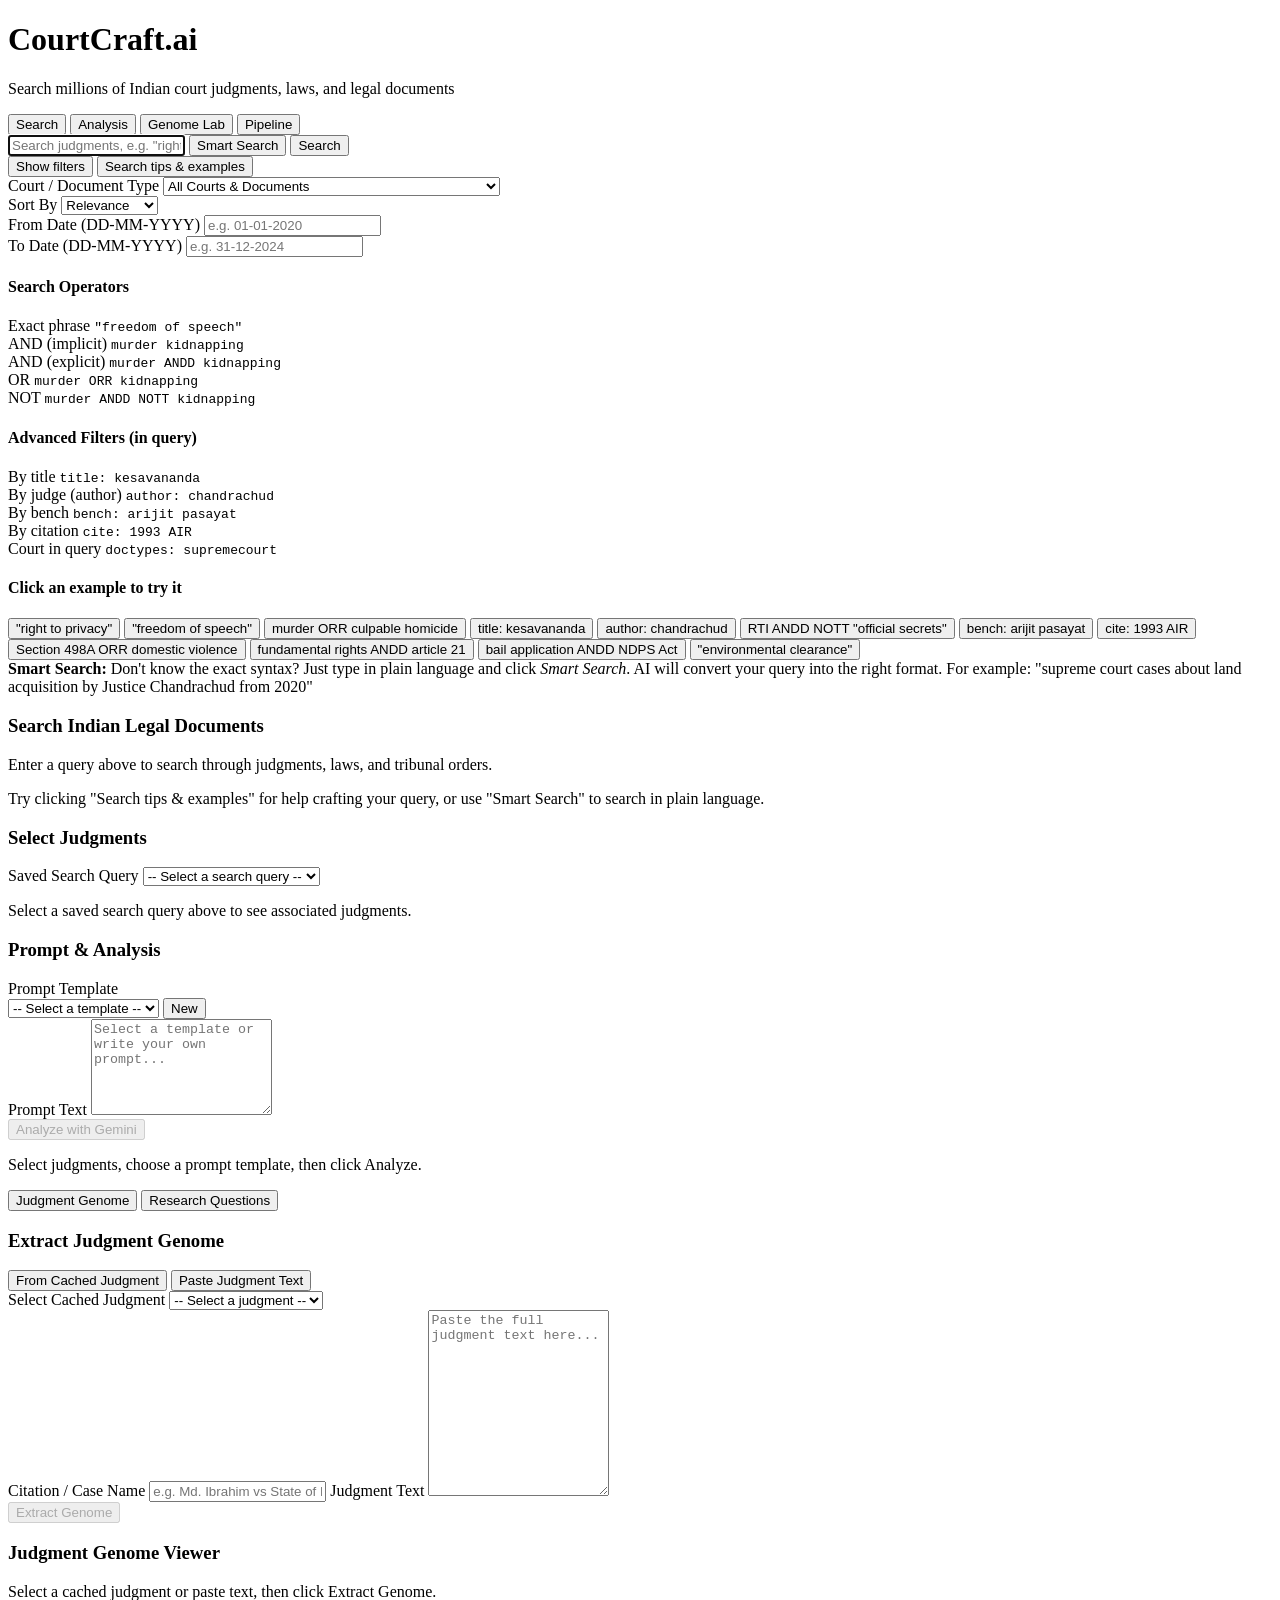
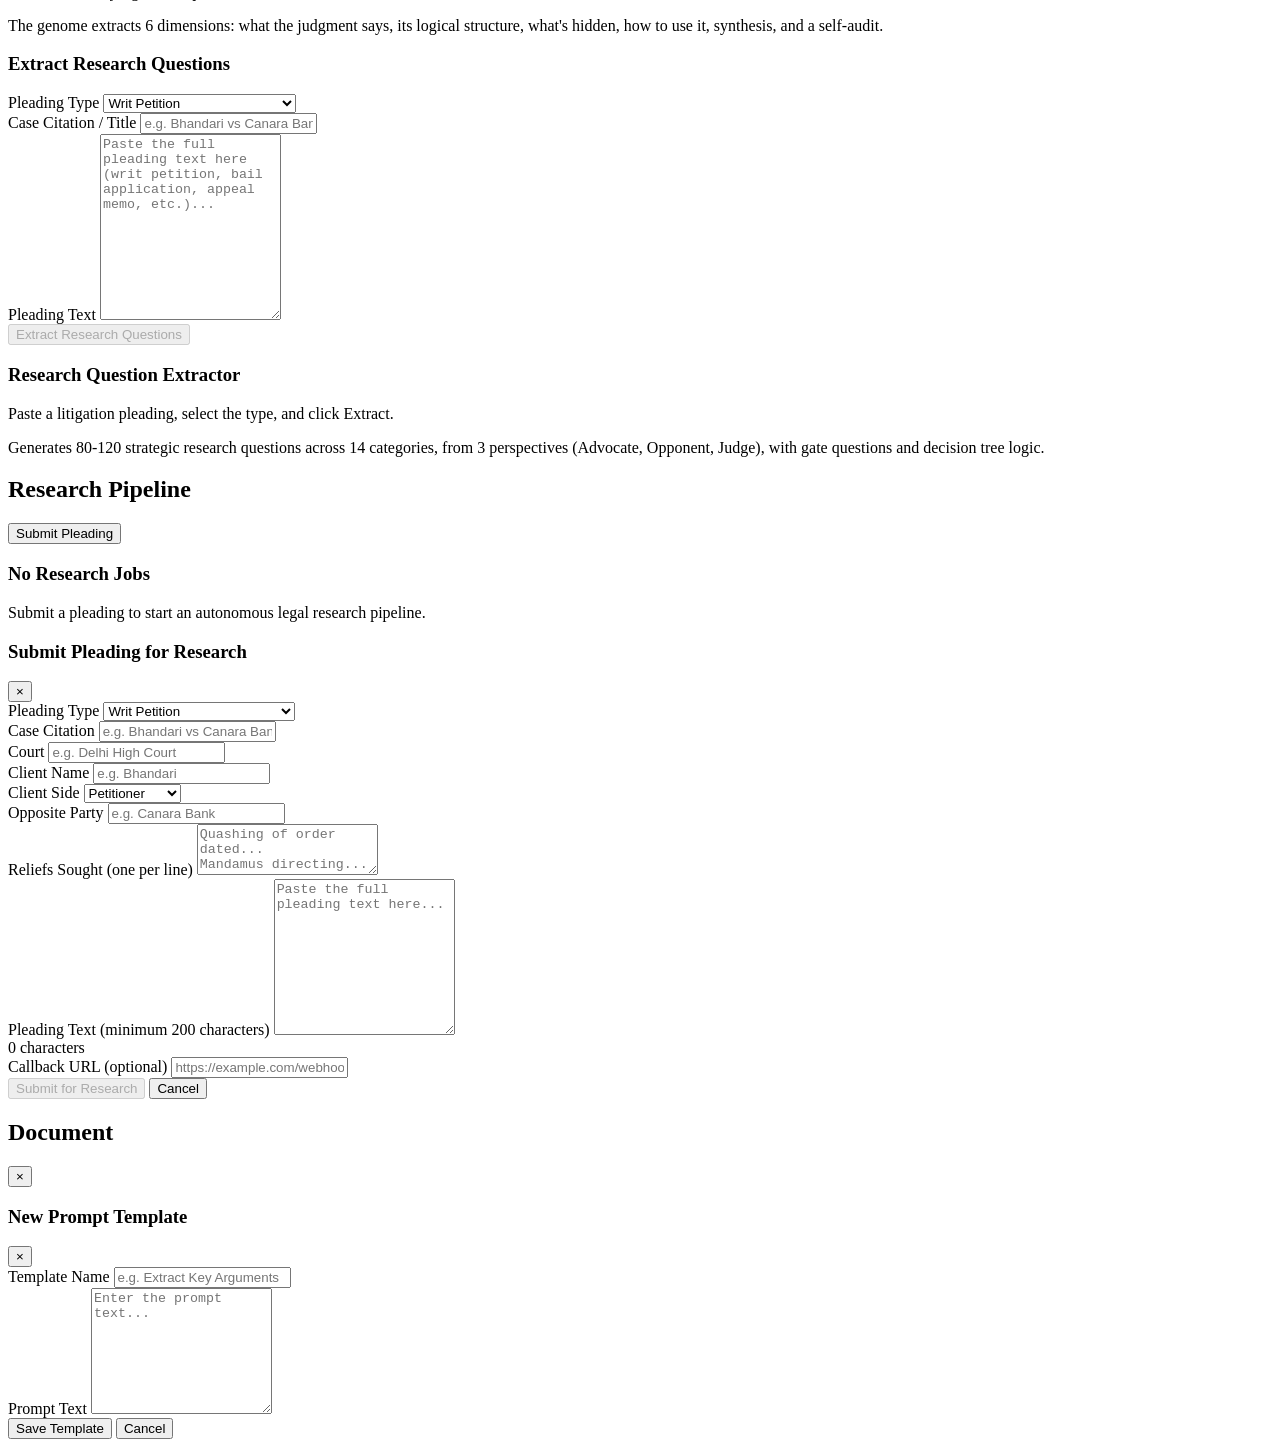
==== web/templates/index.html @ 20e9d221 "Add autonomous legal research pipeline with job tracking and memo generation Implement a comprehensi" ====
<!DOCTYPE html>
<html lang="en">
<head>
    <meta charset="UTF-8">
    <meta name="viewport" content="width=device-width, initial-scale=1.0">
    <title>CourtCraft.ai - Indian Legal Search</title>
    <link rel="stylesheet" href="/static/style.css">
</head>
<body>
    <div class="header">
        <div class="header-inner">
            <h1>CourtCraft.ai</h1>
            <p>Search millions of Indian court judgments, laws, and legal documents</p>
            <div class="nav-tabs">
                <button class="nav-tab active" data-view="search">Search</button>
                <button class="nav-tab" data-view="analysis">Analysis</button>
                <button class="nav-tab" data-view="genomeLab">Genome Lab</button>
                <button class="nav-tab" data-view="pipeline">Pipeline</button>
            </div>
        </div>
    </div>

    <div id="searchView" class="view-panel active">
        <div class="container">
            <div class="search-box">
                <div class="search-row">
                    <input type="text" id="searchInput" class="search-input"
                           placeholder="Search judgments, e.g. &quot;right to privacy&quot;, &quot;freedom of speech&quot;..."
                           autofocus>
                    <button id="smartSearchBtn" class="smart-btn" title="AI Smart Search: converts your natural language into precise legal search">Smart Search</button>
                    <button id="searchBtn" class="search-btn">Search</button>
                </div>
                <div id="smartStatus" class="smart-status"></div>
                <div class="toolbar-row">
                    <button id="filtersToggle" class="filters-toggle">Show filters</button>
                    <button id="tipsToggle" class="filters-toggle">Search tips &amp; examples</button>
                </div>

                <div id="filtersPanel" class="filters">
                    <div class="filter-group">
                        <label for="filterDoctype">Court / Document Type</label>
                        <select id="filterDoctype">
                            <option value="">All Courts &amp; Documents</option>
                            <optgroup label="Aggregators">
                                <option value="judgments">All Courts (SC, HC, District)</option>
                                <option value="highcourts">All High Courts</option>
                                <option value="tribunals">All Tribunals</option>
                                <option value="laws">Central Acts and Rules</option>
                            </optgroup>
                            <optgroup label="Supreme Court">
                                <option value="supremecourt">Supreme Court of India</option>
                            </optgroup>
                            <optgroup label="High Courts">
                                <option value="allahabad">Allahabad High Court</option>
                                <option value="andhra">Andhra Pradesh High Court</option>
                                <option value="bombay">Bombay High Court</option>
                                <option value="chattisgarh">Chhattisgarh High Court</option>
                                <option value="chennai">Madras High Court (Chennai)</option>
                                <option value="delhi">Delhi High Court</option>
                                <option value="gauhati">Gauhati High Court</option>
                                <option value="gujarat">Gujarat High Court</option>
                                <option value="himachal_pradesh">Himachal Pradesh High Court</option>
                                <option value="jammu">Jammu High Court</option>
                                <option value="jharkhand">Jharkhand High Court</option>
                                <option value="jodhpur">Rajasthan High Court (Jodhpur)</option>
                                <option value="karnataka">Karnataka High Court</option>
                                <option value="kerala">Kerala High Court</option>
                                <option value="kolkata">Calcutta High Court (Kolkata)</option>
                                <option value="kolkata_app">Calcutta High Court - Appellate Side</option>
                                <option value="lucknow">Allahabad High Court (Lucknow Bench)</option>
                                <option value="madhyapradesh">Madhya Pradesh High Court</option>
                                <option value="meghalaya">Meghalaya High Court</option>
                                <option value="orissa">Orissa High Court</option>
                                <option value="patna">Patna High Court</option>
                                <option value="patna_orders">Patna High Court - Orders</option>
                                <option value="punjab">Punjab &amp; Haryana High Court</option>
                                <option value="rajasthan">Rajasthan High Court</option>
                                <option value="sikkim">Sikkim High Court</option>
                                <option value="srinagar">J&amp;K High Court (Srinagar)</option>
                                <option value="uttaranchal">Uttarakhand High Court</option>
                            </optgroup>
                            <optgroup label="District Courts">
                                <option value="delhidc">Delhi District Courts</option>
                            </optgroup>
                            <optgroup label="Tribunals">
                                <option value="aptel">APTEL (Appellate Tribunal for Electricity)</option>
                                <option value="cat">CAT (Central Administrative Tribunal)</option>
                                <option value="cci">CCI (Competition Commission of India)</option>
                                <option value="cegat">CESTAT (Customs, Excise &amp; Service Tax)</option>
                                <option value="cerc">CERC (Central Electricity Regulatory Commission)</option>
                                <option value="cic">CIC (Central Information Commission)</option>
                                <option value="clb">CLB (Company Law Board)</option>
                                <option value="consumer">Consumer Courts (NCDRC)</option>
                                <option value="copyrightboard">Copyright Board</option>
                                <option value="drat">DRAT (Debts Recovery Appellate Tribunal)</option>
                                <option value="greentribunal">NGT (National Green Tribunal)</option>
                                <option value="ipab">IPAB (Intellectual Property Appellate Board)</option>
                                <option value="itat">ITAT (Income Tax Appellate Tribunal)</option>
                                <option value="mrtp">MRTP Commission</option>
                                <option value="sebisat">SAT (Securities Appellate Tribunal)</option>
                                <option value="stt">Settlement Commission (Tax)</option>
                                <option value="tdsat">TDSAT (Telecom Disputes Settlement)</option>
                                <option value="trademark">Trademark Registry</option>
                            </optgroup>
                        </select>
                    </div>
                    <div class="filter-group">
                        <label for="filterSort">Sort By</label>
                        <select id="filterSort">
                            <option value="">Relevance</option>
                            <option value="mostrecent">Most Recent</option>
                            <option value="leastrecent">Oldest First</option>
                            <option value="mostcited">Most Cited</option>
                        </select>
                    </div>
                    <div class="filter-group">
                        <label for="filterFrom">From Date (DD-MM-YYYY)</label>
                        <input type="text" id="filterFrom" placeholder="e.g. 01-01-2020">
                    </div>
                    <div class="filter-group">
                        <label for="filterTo">To Date (DD-MM-YYYY)</label>
                        <input type="text" id="filterTo" placeholder="e.g. 31-12-2024">
                    </div>
                </div>

                <div id="tipsPanel" class="tips-panel">
                    <div class="tips-grid">
                        <div class="tip-section">
                            <h4>Search Operators</h4>
                            <div class="tip-item">
                                <span class="tip-label">Exact phrase</span>
                                <code>"freedom of speech"</code>
                            </div>
                            <div class="tip-item">
                                <span class="tip-label">AND (implicit)</span>
                                <code>murder kidnapping</code>
                            </div>
                            <div class="tip-item">
                                <span class="tip-label">AND (explicit)</span>
                                <code>murder ANDD kidnapping</code>
                            </div>
                            <div class="tip-item">
                                <span class="tip-label">OR</span>
                                <code>murder ORR kidnapping</code>
                            </div>
                            <div class="tip-item">
                                <span class="tip-label">NOT</span>
                                <code>murder ANDD NOTT kidnapping</code>
                            </div>
                        </div>
                        <div class="tip-section">
                            <h4>Advanced Filters (in query)</h4>
                            <div class="tip-item">
                                <span class="tip-label">By title</span>
                                <code>title: kesavananda</code>
                            </div>
                            <div class="tip-item">
                                <span class="tip-label">By judge (author)</span>
                                <code>author: chandrachud</code>
                            </div>
                            <div class="tip-item">
                                <span class="tip-label">By bench</span>
                                <code>bench: arijit pasayat</code>
                            </div>
                            <div class="tip-item">
                                <span class="tip-label">By citation</span>
                                <code>cite: 1993 AIR</code>
                            </div>
                            <div class="tip-item">
                                <span class="tip-label">Court in query</span>
                                <code>doctypes: supremecourt</code>
                            </div>
                        </div>
                    </div>

                    <h4 class="examples-heading">Click an example to try it</h4>
                    <div class="examples-grid">
                        <button class="example-btn" data-query="&quot;right to privacy&quot;">"right to privacy"</button>
                        <button class="example-btn" data-query="&quot;freedom of speech&quot;">"freedom of speech"</button>
                        <button class="example-btn" data-query="murder ORR culpable homicide">murder ORR culpable homicide</button>
                        <button class="example-btn" data-query="title: kesavananda">title: kesavananda</button>
                        <button class="example-btn" data-query="author: chandrachud">author: chandrachud</button>
                        <button class="example-btn" data-query="&quot;right to information&quot; ANDD NOTT &quot;official secrets&quot;">RTI ANDD NOTT "official secrets"</button>
                        <button class="example-btn" data-query="bench: arijit pasayat">bench: arijit pasayat</button>
                        <button class="example-btn" data-query="cite: 1993 AIR">cite: 1993 AIR</button>
                        <button class="example-btn" data-query="&quot;section 498a&quot; ORR &quot;domestic violence&quot;">Section 498A ORR domestic violence</button>
                        <button class="example-btn" data-query="&quot;fundamental rights&quot; ANDD &quot;article 21&quot;">fundamental rights ANDD article 21</button>
                        <button class="example-btn" data-query="&quot;bail application&quot; ANDD &quot;NDPS Act&quot;">bail application ANDD NDPS Act</button>
                        <button class="example-btn" data-query="&quot;environmental clearance&quot;">"environmental clearance"</button>
                    </div>

                    <div class="smart-tip">
                        <strong>Smart Search:</strong> Don't know the exact syntax? Just type in plain language and click <em>Smart Search</em>. AI will convert your query into the right format. For example: "supreme court cases about land acquisition by Justice Chandrachud from 2020"
                    </div>
                </div>
            </div>

            <div id="resultsArea">
                <div class="empty-state">
                    <h3>Search Indian Legal Documents</h3>
                    <p>Enter a query above to search through judgments, laws, and tribunal orders.</p>
                    <p class="empty-hint">Try clicking "Search tips &amp; examples" for help crafting your query, or use "Smart Search" to search in plain language.</p>
                </div>
            </div>
        </div>
    </div>

    <div id="analysisView" class="view-panel">
        <div class="container">
            <div class="analysis-layout">
                <div class="analysis-left">
                    <h3>Select Judgments</h3>
                    <div class="analysis-section">
                        <label for="querySelect">Saved Search Query</label>
                        <select id="querySelect">
                            <option value="">-- Select a search query --</option>
                        </select>
                    </div>
                    <div id="judgmentsList" class="judgments-list">
                        <div class="empty-state small">
                            <p>Select a saved search query above to see associated judgments.</p>
                        </div>
                    </div>
                    <div id="judgmentsActions" class="judgments-actions" style="display:none;">
                        <button id="selectAllBtn" class="btn-sm">Select All</button>
                        <button id="deselectAllBtn" class="btn-sm">Deselect All</button>
                        <span id="selectedCount" class="selected-count">0 selected</span>
                    </div>
                </div>
                <div class="analysis-right">
                    <h3>Prompt &amp; Analysis</h3>
                    <div class="analysis-section">
                        <label for="templateSelect">Prompt Template</label>
                        <div class="template-row">
                            <select id="templateSelect">
                                <option value="">-- Select a template --</option>
                            </select>
                            <button id="newTemplateBtn" class="btn-sm">New</button>
                            <button id="editTemplateBtn" class="btn-sm" style="display:none;">Edit</button>
                            <button id="deleteTemplateBtn" class="btn-sm btn-danger" style="display:none;">Delete</button>
                        </div>
                    </div>
                    <div class="analysis-section">
                        <label for="promptEditor">Prompt Text</label>
                        <textarea id="promptEditor" class="prompt-editor" rows="6" placeholder="Select a template or write your own prompt..."></textarea>
                    </div>
                    <div class="analysis-section">
                        <button id="analyzeBtn" class="analyze-btn" disabled>Analyze with Gemini</button>
                        <span id="tokenEstimate" class="token-estimate"></span>
                    </div>
                    <div id="analysisResult" class="analysis-result">
                        <div class="empty-state small">
                            <p>Select judgments, choose a prompt template, then click Analyze.</p>
                        </div>
                    </div>
                </div>
            </div>
        </div>
    </div>

    <div id="genomeLabView" class="view-panel">
        <div class="container genome-container">
            <div class="genome-sub-tabs">
                <button class="genome-sub-tab active" data-subtab="genomeExtract">Judgment Genome</button>
                <button class="genome-sub-tab" data-subtab="questionExtract">Research Questions</button>
            </div>

            <div id="genomeExtractPanel" class="genome-panel active">
                <div class="genome-layout">
                    <div class="genome-input-panel">
                        <h3>Extract Judgment Genome</h3>
                        <div class="genome-source-toggle">
                            <button class="source-btn active" data-source="cached">From Cached Judgment</button>
                            <button class="source-btn" data-source="paste">Paste Judgment Text</button>
                        </div>
                        <div id="genomeCachedSource" class="genome-source active">
                            <label for="genomeCachedSelect">Select Cached Judgment</label>
                            <select id="genomeCachedSelect">
                                <option value="">-- Select a judgment --</option>
                            </select>
                        </div>
                        <div id="genomePasteSource" class="genome-source">
                            <label for="genomeCitationInput">Citation / Case Name</label>
                            <input type="text" id="genomeCitationInput" class="search-input" placeholder="e.g. Md. Ibrahim vs State of Bihar (2009) 8 SCC 751">
                            <label for="genomeTextInput" style="margin-top:12px;">Judgment Text</label>
                            <textarea id="genomeTextInput" class="genome-textarea" rows="12" placeholder="Paste the full judgment text here..."></textarea>
                        </div>
                        <button id="extractGenomeBtn" class="genome-extract-btn" disabled>Extract Genome</button>
                        <div id="genomeProgress" class="genome-progress" style="display:none;">
                            <div class="spinner"></div>
                            <p>Extracting genome with Claude Sonnet 4... This takes 30-90 seconds.</p>
                        </div>
                        <div id="genomeError" class="error-msg" style="display:none;"></div>
                    </div>
                    <div class="genome-viewer-panel">
                        <div id="genomeViewerEmpty" class="empty-state">
                            <h3>Judgment Genome Viewer</h3>
                            <p>Select a cached judgment or paste text, then click Extract Genome.</p>
                            <p class="empty-hint">The genome extracts 6 dimensions: what the judgment says, its logical structure, what's hidden, how to use it, synthesis, and a self-audit.</p>
                        </div>
                        <div id="genomeViewerContent" style="display:none;">
                            <div class="genome-header-bar">
                                <div class="genome-meta" id="genomeMetaInfo"></div>
                                <div class="genome-header-actions">
                                    <button class="btn-sm" id="downloadGenomeBtn">Download JSON</button>
                                </div>
                            </div>
                            <div id="genomeCheatSheet" class="genome-cheat-sheet"></div>
                            <div class="genome-dim-tabs" id="genomeDimTabs"></div>
                            <div id="genomeDimContent" class="genome-dim-content"></div>
                        </div>
                    </div>
                </div>
            </div>

            <div id="questionExtractPanel" class="genome-panel">
                <div class="genome-layout">
                    <div class="genome-input-panel">
                        <h3>Extract Research Questions</h3>
                        <div class="analysis-section">
                            <label for="questionTypeSelect">Pleading Type</label>
                            <select id="questionTypeSelect">
                                <option value="WRIT_PETITION">Writ Petition</option>
                                <option value="BAIL_APPLICATION">Bail Application</option>
                                <option value="ANTICIPATORY_BAIL">Anticipatory Bail</option>
                                <option value="CIVIL_SUIT">Civil Suit</option>
                                <option value="APPEAL_MEMO">Appeal Memo</option>
                                <option value="SPECIAL_LEAVE_PETITION">Special Leave Petition (SLP)</option>
                                <option value="CRIMINAL_COMPLAINT">Criminal Complaint</option>
                                <option value="WRITTEN_STATEMENT">Written Statement</option>
                                <option value="COUNTER_AFFIDAVIT">Counter Affidavit</option>
                                <option value="REVISION_PETITION">Revision Petition</option>
                                <option value="REVIEW_PETITION">Review Petition</option>
                                <option value="CURATIVE_PETITION">Curative Petition</option>
                                <option value="APPLICATION_UNDER_SPECIFIC_STATUTE">Application (Specific Statute)</option>
                                <option value="ARBITRATION_PETITION">Arbitration Petition</option>
                                <option value="COMPANY_PETITION">Company Petition</option>
                                <option value="EXECUTION_APPLICATION">Execution Application</option>
                                <option value="DISCHARGE_APPLICATION">Discharge Application</option>
                                <option value="QUASHING_PETITION">Quashing Petition (S.482)</option>
                                <option value="TRANSFER_PETITION">Transfer Petition</option>
                                <option value="OTHER">Other</option>
                            </select>
                        </div>
                        <div class="analysis-section">
                            <label for="questionCitationInput">Case Citation / Title</label>
                            <input type="text" id="questionCitationInput" class="search-input" placeholder="e.g. Bhandari vs Canara Bank, WP No. 1234/2026">
                        </div>
                        <div class="analysis-section">
                            <label for="questionTextInput">Pleading Text</label>
                            <textarea id="questionTextInput" class="genome-textarea" rows="12" placeholder="Paste the full pleading text here (writ petition, bail application, appeal memo, etc.)..."></textarea>
                        </div>
                        <button id="extractQuestionsBtn" class="genome-extract-btn question-extract-btn" disabled>Extract Research Questions</button>
                        <div id="questionProgress" class="genome-progress" style="display:none;">
                            <div class="spinner"></div>
                            <p>Extracting research questions with Claude Sonnet 4... This takes 30-90 seconds.</p>
                        </div>
                        <div id="questionError" class="error-msg" style="display:none;"></div>
                    </div>
                    <div class="genome-viewer-panel">
                        <div id="questionViewerEmpty" class="empty-state">
                            <h3>Research Question Extractor</h3>
                            <p>Paste a litigation pleading, select the type, and click Extract.</p>
                            <p class="empty-hint">Generates 80-120 strategic research questions across 14 categories, from 3 perspectives (Advocate, Opponent, Judge), with gate questions and decision tree logic.</p>
                        </div>
                        <div id="questionViewerContent" style="display:none;">
                            <div class="genome-header-bar">
                                <div class="genome-meta" id="questionMetaInfo"></div>
                                <div class="genome-header-actions">
                                    <button class="btn-sm" id="downloadQuestionsBtn">Download JSON</button>
                                </div>
                            </div>
                            <div id="questionSummary" class="question-summary"></div>
                            <div id="questionGates" class="question-gates"></div>
                            <div id="questionCategories" class="question-categories"></div>
                        </div>
                    </div>
                </div>
            </div>
        </div>
    </div>

    <div id="pipelineView" class="view-panel">
        <div class="container pipeline-container">
            <div class="pipeline-header-row">
                <h2>Research Pipeline</h2>
                <button id="newPipelineBtn" class="pipeline-submit-btn">Submit Pleading</button>
            </div>

            <div id="pipelineJobsList" class="pipeline-jobs-list">
                <div class="empty-state">
                    <h3>No Research Jobs</h3>
                    <p>Submit a pleading to start an autonomous legal research pipeline.</p>
                </div>
            </div>

            <div id="pipelineDetail" class="pipeline-detail" style="display:none;">
                <button id="pipelineBackBtn" class="btn-sm pipeline-back-btn">Back to Jobs</button>
                <div class="pipeline-detail-header">
                    <div>
                        <h3 id="pipelineDetailTitle"></h3>
                        <div class="pipeline-detail-meta" id="pipelineDetailMeta"></div>
                    </div>
                    <div class="pipeline-detail-actions">
                        <span id="pipelineDetailStatus" class="pipeline-status-badge"></span>
                        <button id="pipelineRetryBtn" class="btn-sm btn-danger" style="display:none;">Retry</button>
                    </div>
                </div>

                <div class="pipeline-steps-bar" id="pipelineStepsBar"></div>

                <div class="pipeline-stats-grid" id="pipelineStatsGrid"></div>

                <div id="pipelineErrorBox" class="pipeline-error-box" style="display:none;"></div>

                <div id="pipelineMemoSection" class="pipeline-memo-section" style="display:none;">
                    <div class="pipeline-memo-header">
                        <h3>Research Memo</h3>
                        <button id="downloadMemoBtn" class="btn-sm">Download JSON</button>
                    </div>
                    <div id="pipelineMemoContent" class="pipeline-memo-content"></div>
                </div>
            </div>
        </div>
    </div>

    <div id="pipelineSubmitModal" class="modal-overlay">
        <div class="modal-panel pipeline-modal">
            <div class="modal-header">
                <h3>Submit Pleading for Research</h3>
                <button id="pipelineModalClose" class="doc-close">&times;</button>
            </div>
            <div class="modal-body">
                <div class="pipeline-form-grid">
                    <div class="analysis-section pipeline-form-full">
                        <label for="plPleadingType">Pleading Type</label>
                        <select id="plPleadingType">
                            <option value="WRIT_PETITION">Writ Petition</option>
                            <option value="BAIL_APPLICATION">Bail Application</option>
                            <option value="ANTICIPATORY_BAIL">Anticipatory Bail</option>
                            <option value="CIVIL_SUIT">Civil Suit</option>
                            <option value="APPEAL_MEMO">Appeal Memo</option>
                            <option value="SPECIAL_LEAVE_PETITION">Special Leave Petition (SLP)</option>
                            <option value="CRIMINAL_COMPLAINT">Criminal Complaint</option>
                            <option value="WRITTEN_STATEMENT">Written Statement</option>
                            <option value="COUNTER_AFFIDAVIT">Counter Affidavit</option>
                            <option value="REVISION_PETITION">Revision Petition</option>
                            <option value="REVIEW_PETITION">Review Petition</option>
                            <option value="CURATIVE_PETITION">Curative Petition</option>
                            <option value="QUASHING_PETITION">Quashing Petition (S.482)</option>
                            <option value="ARBITRATION_PETITION">Arbitration Petition</option>
                            <option value="COMPANY_PETITION">Company Petition</option>
                            <option value="TRANSFER_PETITION">Transfer Petition</option>
                            <option value="OTHER">Other</option>
                        </select>
                    </div>
                    <div class="analysis-section">
                        <label for="plCitation">Case Citation</label>
                        <input type="text" id="plCitation" class="search-input" placeholder="e.g. Bhandari vs Canara Bank, WP No. 1234/2026">
                    </div>
                    <div class="analysis-section">
                        <label for="plCourt">Court</label>
                        <input type="text" id="plCourt" class="search-input" placeholder="e.g. Delhi High Court">
                    </div>
                    <div class="analysis-section">
                        <label for="plClientName">Client Name</label>
                        <input type="text" id="plClientName" class="search-input" placeholder="e.g. Bhandari">
                    </div>
                    <div class="analysis-section">
                        <label for="plClientSide">Client Side</label>
                        <select id="plClientSide">
                            <option value="PETITIONER">Petitioner</option>
                            <option value="RESPONDENT">Respondent</option>
                            <option value="APPELLANT">Appellant</option>
                            <option value="COMPLAINANT">Complainant</option>
                            <option value="ACCUSED">Accused</option>
                            <option value="PLAINTIFF">Plaintiff</option>
                            <option value="DEFENDANT">Defendant</option>
                        </select>
                    </div>
                    <div class="analysis-section">
                        <label for="plOpposite">Opposite Party</label>
                        <input type="text" id="plOpposite" class="search-input" placeholder="e.g. Canara Bank">
                    </div>
                    <div class="analysis-section pipeline-form-full">
                        <label for="plReliefs">Reliefs Sought (one per line)</label>
                        <textarea id="plReliefs" class="genome-textarea" rows="3" placeholder="Quashing of order dated...&#10;Mandamus directing..."></textarea>
                    </div>
                    <div class="analysis-section pipeline-form-full">
                        <label for="plText">Pleading Text (minimum 200 characters)</label>
                        <textarea id="plText" class="genome-textarea" rows="10" placeholder="Paste the full pleading text here..."></textarea>
                        <div class="pl-char-count" id="plCharCount">0 characters</div>
                    </div>
                    <div class="analysis-section pipeline-form-full">
                        <label for="plCallbackUrl">Callback URL (optional)</label>
                        <input type="text" id="plCallbackUrl" class="search-input" placeholder="https://example.com/webhook/research-complete">
                    </div>
                </div>
            </div>
            <div class="modal-footer">
                <button id="pipelineSubmitBtn" class="analyze-btn" disabled>Submit for Research</button>
                <button id="pipelineCancelBtn" class="btn-sm">Cancel</button>
            </div>
        </div>
    </div>

    <div id="docOverlay" class="doc-overlay">
        <div class="doc-panel">
            <div class="doc-header">
                <h2 id="docTitle">Document</h2>
                <div class="doc-header-actions">
                    <span id="docCachedBadge" class="cached-badge" style="display:none;">Cached</span>
                    <button id="docExtractGenomeBtn" class="extract-genome-doc-btn" style="display:none;">Extract Genome</button>
                    <button id="docClose" class="doc-close">&times;</button>
                </div>
            </div>
            <div id="docBody" class="doc-body"></div>
        </div>
    </div>

    <div id="templateModal" class="modal-overlay">
        <div class="modal-panel">
            <div class="modal-header">
                <h3 id="templateModalTitle">New Prompt Template</h3>
                <button id="templateModalClose" class="doc-close">&times;</button>
            </div>
            <div class="modal-body">
                <div class="analysis-section">
                    <label for="templateNameInput">Template Name</label>
                    <input type="text" id="templateNameInput" class="search-input" placeholder="e.g. Extract Key Arguments">
                </div>
                <div class="analysis-section">
                    <label for="templateTextInput">Prompt Text</label>
                    <textarea id="templateTextInput" class="prompt-editor" rows="8" placeholder="Enter the prompt text..."></textarea>
                </div>
            </div>
            <div class="modal-footer">
                <button id="templateSaveBtn" class="analyze-btn">Save Template</button>
                <button id="templateCancelBtn" class="btn-sm">Cancel</button>
            </div>
        </div>
    </div>

    <script src="/static/app.js"></script>
</body>
</html>
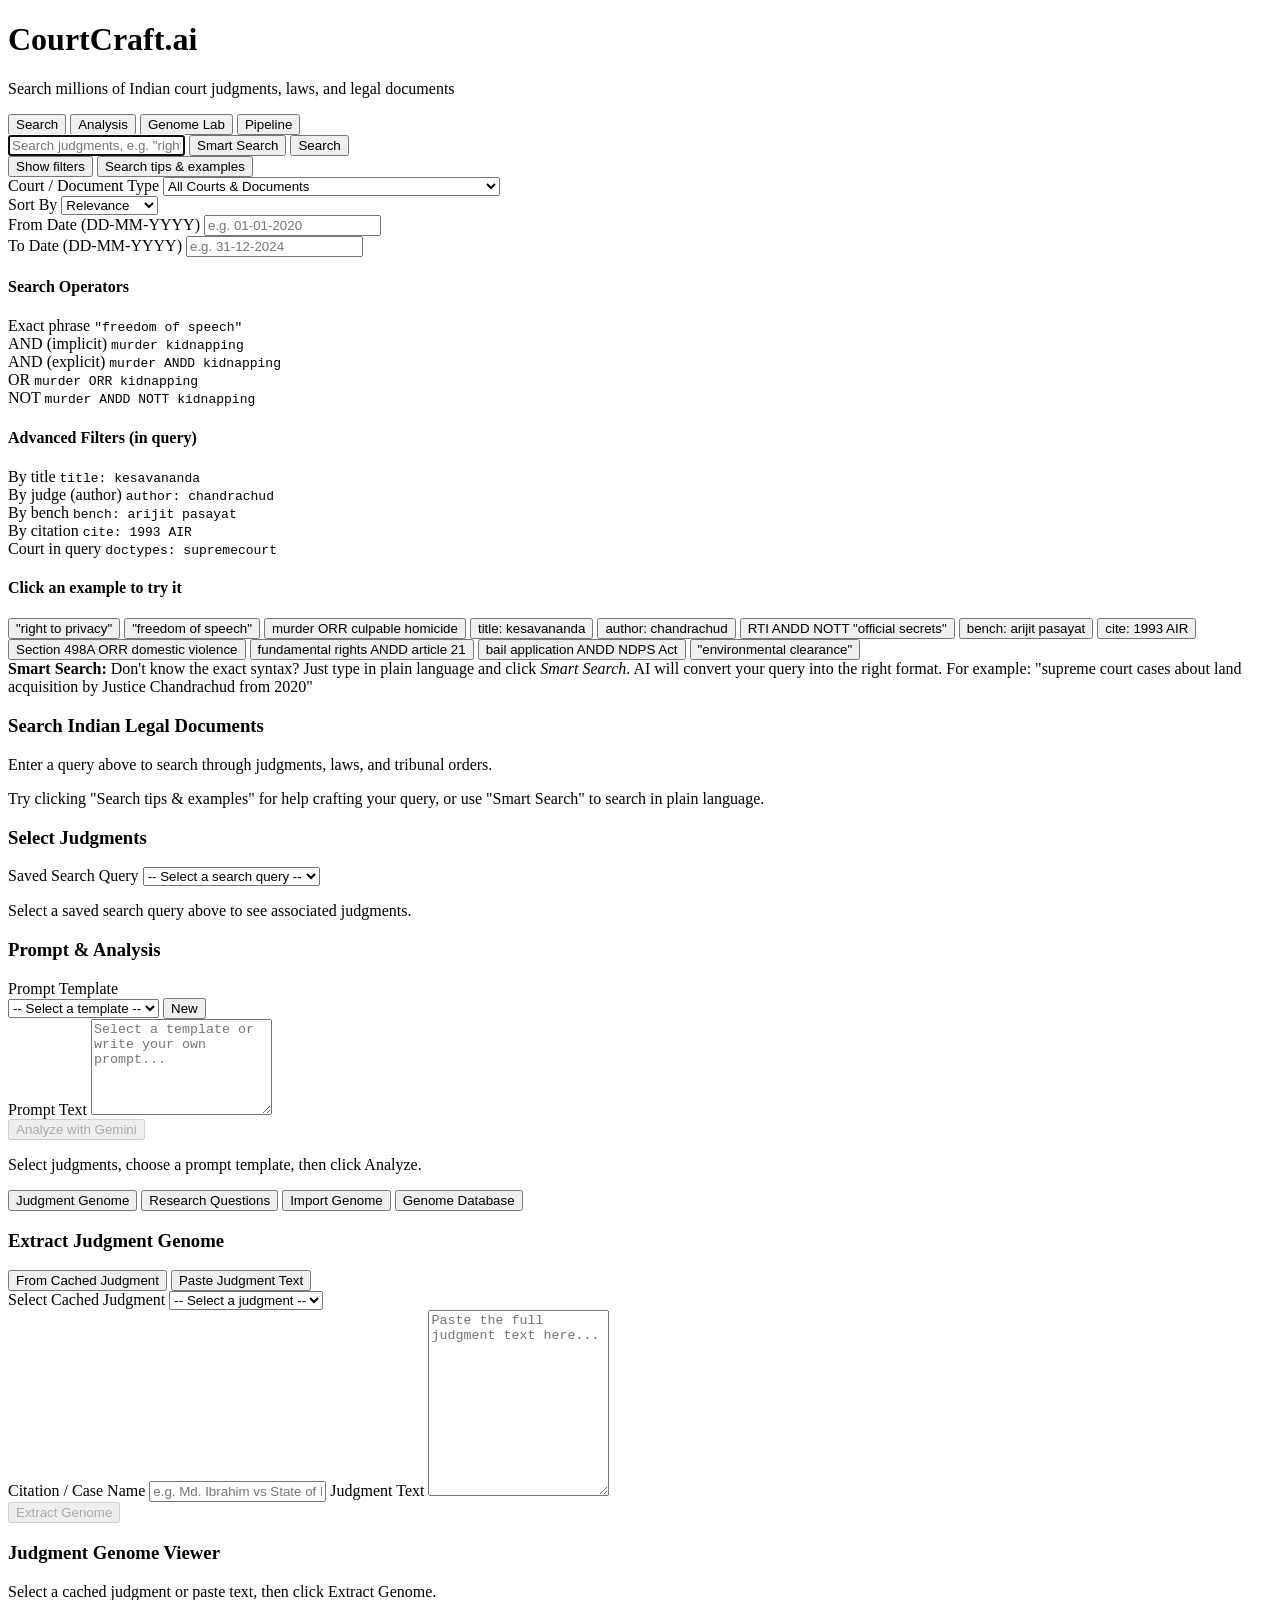
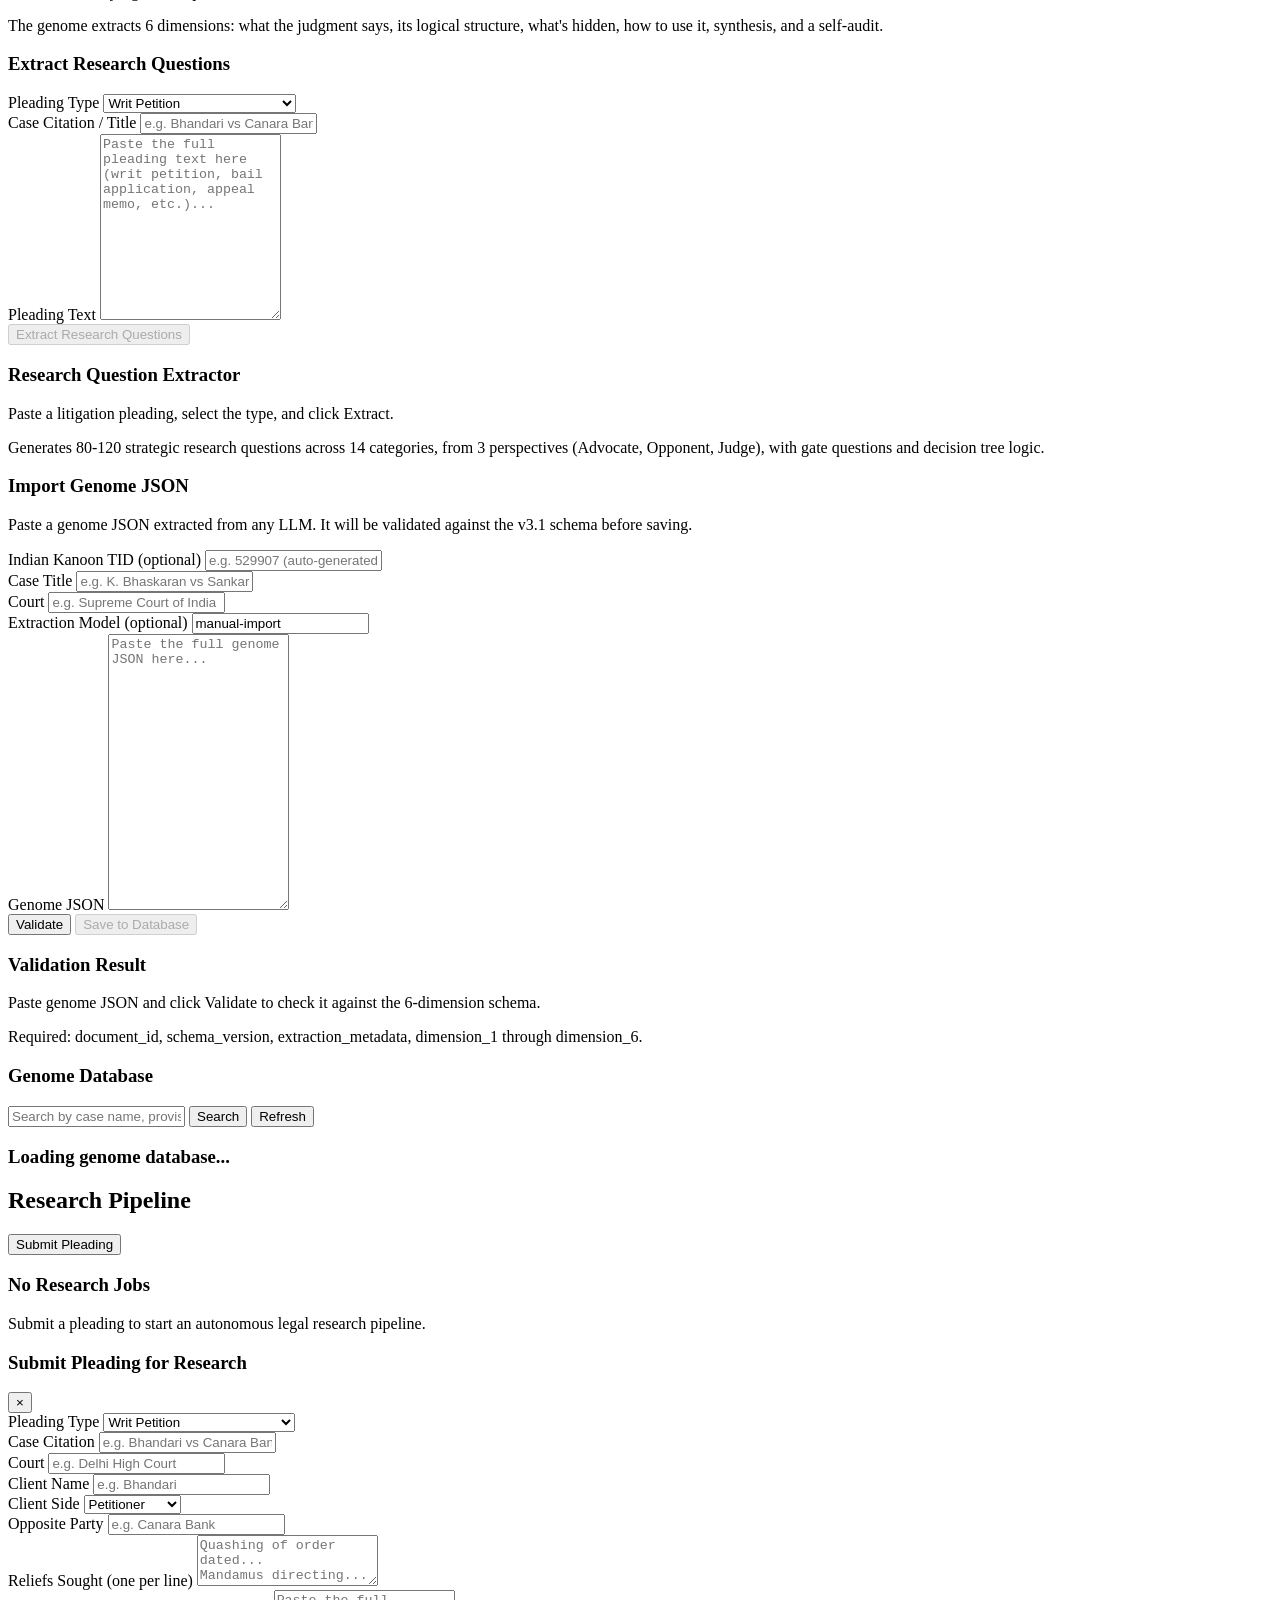
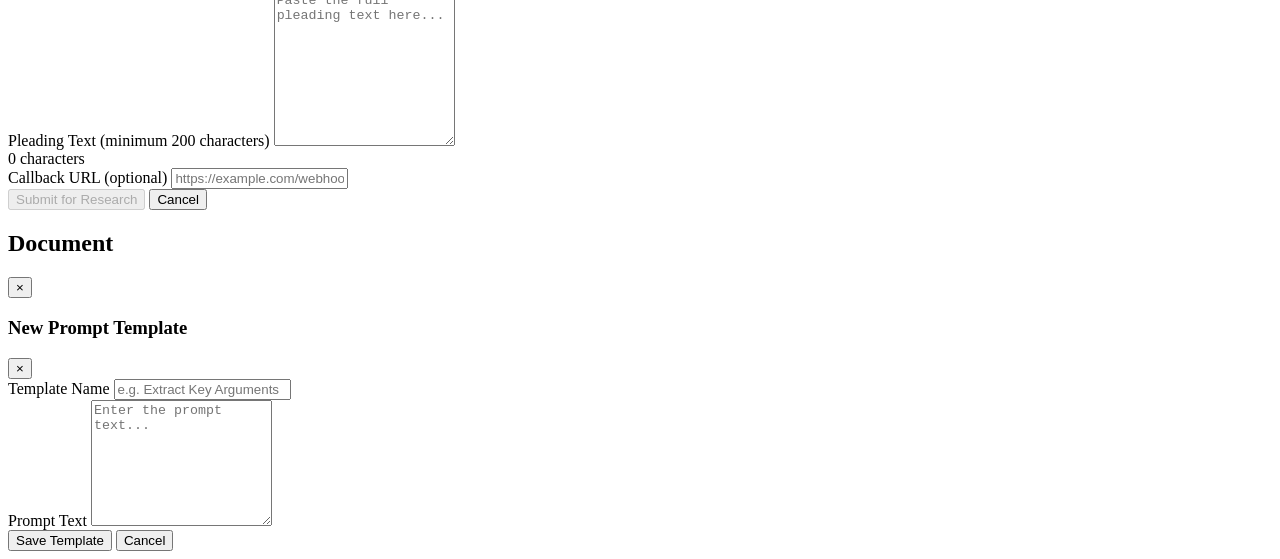
==== commit 1d038329: "Add ability to import and search for genomes Introduce new features for importing external genome JS" ====
--- a/web/templates/index.html
+++ b/web/templates/index.html
@@ -263,6 +263,8 @@
             <div class="genome-sub-tabs">
                 <button class="genome-sub-tab active" data-subtab="genomeExtract">Judgment Genome</button>
                 <button class="genome-sub-tab" data-subtab="questionExtract">Research Questions</button>
+                <button class="genome-sub-tab" data-subtab="genomeImport">Import Genome</button>
+                <button class="genome-sub-tab" data-subtab="genomeDatabase">Genome Database</button>
             </div>
 
             <div id="genomeExtractPanel" class="genome-panel active">
@@ -377,6 +379,83 @@
                     </div>
                 </div>
             </div>
+
+            <div id="genomeImportPanel" class="genome-panel">
+                <div class="genome-layout">
+                    <div class="genome-input-panel">
+                        <h3>Import Genome JSON</h3>
+                        <p class="import-desc">Paste a genome JSON extracted from any LLM. It will be validated against the v3.1 schema before saving.</p>
+                        <div class="analysis-section">
+                            <label for="importTidInput">Indian Kanoon TID (optional)</label>
+                            <input type="text" id="importTidInput" class="search-input" placeholder="e.g. 529907 (auto-generated if blank)">
+                        </div>
+                        <div class="analysis-section">
+                            <label for="importTitleInput">Case Title</label>
+                            <input type="text" id="importTitleInput" class="search-input" placeholder="e.g. K. Bhaskaran vs Sankaran Vaidhyan Balan">
+                        </div>
+                        <div class="analysis-section">
+                            <label for="importCourtInput">Court</label>
+                            <input type="text" id="importCourtInput" class="search-input" placeholder="e.g. Supreme Court of India">
+                        </div>
+                        <div class="analysis-section">
+                            <label for="importModelInput">Extraction Model (optional)</label>
+                            <input type="text" id="importModelInput" class="search-input" placeholder="e.g. gemini-1.5-pro, gpt-4o, manual" value="manual-import">
+                        </div>
+                        <div class="analysis-section">
+                            <label for="importGenomeText">Genome JSON</label>
+                            <textarea id="importGenomeText" class="genome-textarea import-textarea" rows="18" placeholder='Paste the full genome JSON here...'></textarea>
+                        </div>
+                        <div class="import-btn-row">
+                            <button id="validateGenomeBtn" class="btn-sm">Validate</button>
+                            <button id="importGenomeBtn" class="genome-extract-btn" disabled>Save to Database</button>
+                        </div>
+                        <div id="importProgress" class="genome-progress" style="display:none;">
+                            <div class="spinner"></div>
+                            <p>Saving genome...</p>
+                        </div>
+                    </div>
+                    <div class="genome-viewer-panel">
+                        <div id="importValidationResult" class="import-validation-panel">
+                            <div class="empty-state">
+                                <h3>Validation Result</h3>
+                                <p>Paste genome JSON and click Validate to check it against the 6-dimension schema.</p>
+                                <p class="empty-hint">Required: document_id, schema_version, extraction_metadata, dimension_1 through dimension_6.</p>
+                            </div>
+                        </div>
+                    </div>
+                </div>
+            </div>
+
+            <div id="genomeDatabasePanel" class="genome-panel">
+                <div class="genome-db-layout">
+                    <div class="genome-db-header">
+                        <h3>Genome Database</h3>
+                        <div class="genome-db-search-row">
+                            <input type="text" id="genomeDbSearch" class="search-input genome-db-search-input" placeholder="Search by case name, provision, legal concept...">
+                            <button id="genomeDbSearchBtn" class="btn-sm">Search</button>
+                            <button id="genomeDbRefreshBtn" class="btn-sm btn-secondary">Refresh</button>
+                        </div>
+                        <div class="genome-db-stats" id="genomeDbStats"></div>
+                    </div>
+                    <div id="genomeDbList" class="genome-db-list">
+                        <div class="empty-state">
+                            <h3>Loading genome database...</h3>
+                        </div>
+                    </div>
+                    <div id="genomeDbViewer" class="genome-db-viewer" style="display:none;">
+                        <button id="genomeDbBackBtn" class="btn-sm genome-db-back-btn">Back to List</button>
+                        <div class="genome-header-bar">
+                            <div class="genome-meta" id="genomeDbMetaInfo"></div>
+                            <div class="genome-header-actions">
+                                <button class="btn-sm" id="genomeDbDownloadBtn">Download JSON</button>
+                            </div>
+                        </div>
+                        <div id="genomeDbCheatSheet" class="genome-cheat-sheet"></div>
+                        <div class="genome-dim-tabs" id="genomeDbDimTabs"></div>
+                        <div id="genomeDbDimContent" class="genome-dim-content"></div>
+                    </div>
+                </div>
+            </div>
         </div>
     </div>
 
@@ -410,6 +489,8 @@
                 <div class="pipeline-steps-bar" id="pipelineStepsBar"></div>
 
                 <div class="pipeline-stats-grid" id="pipelineStatsGrid"></div>
+
+                <div id="pipelineCostBreakdown" style="display:none;"></div>
 
                 <div id="pipelineErrorBox" class="pipeline-error-box" style="display:none;"></div>
 
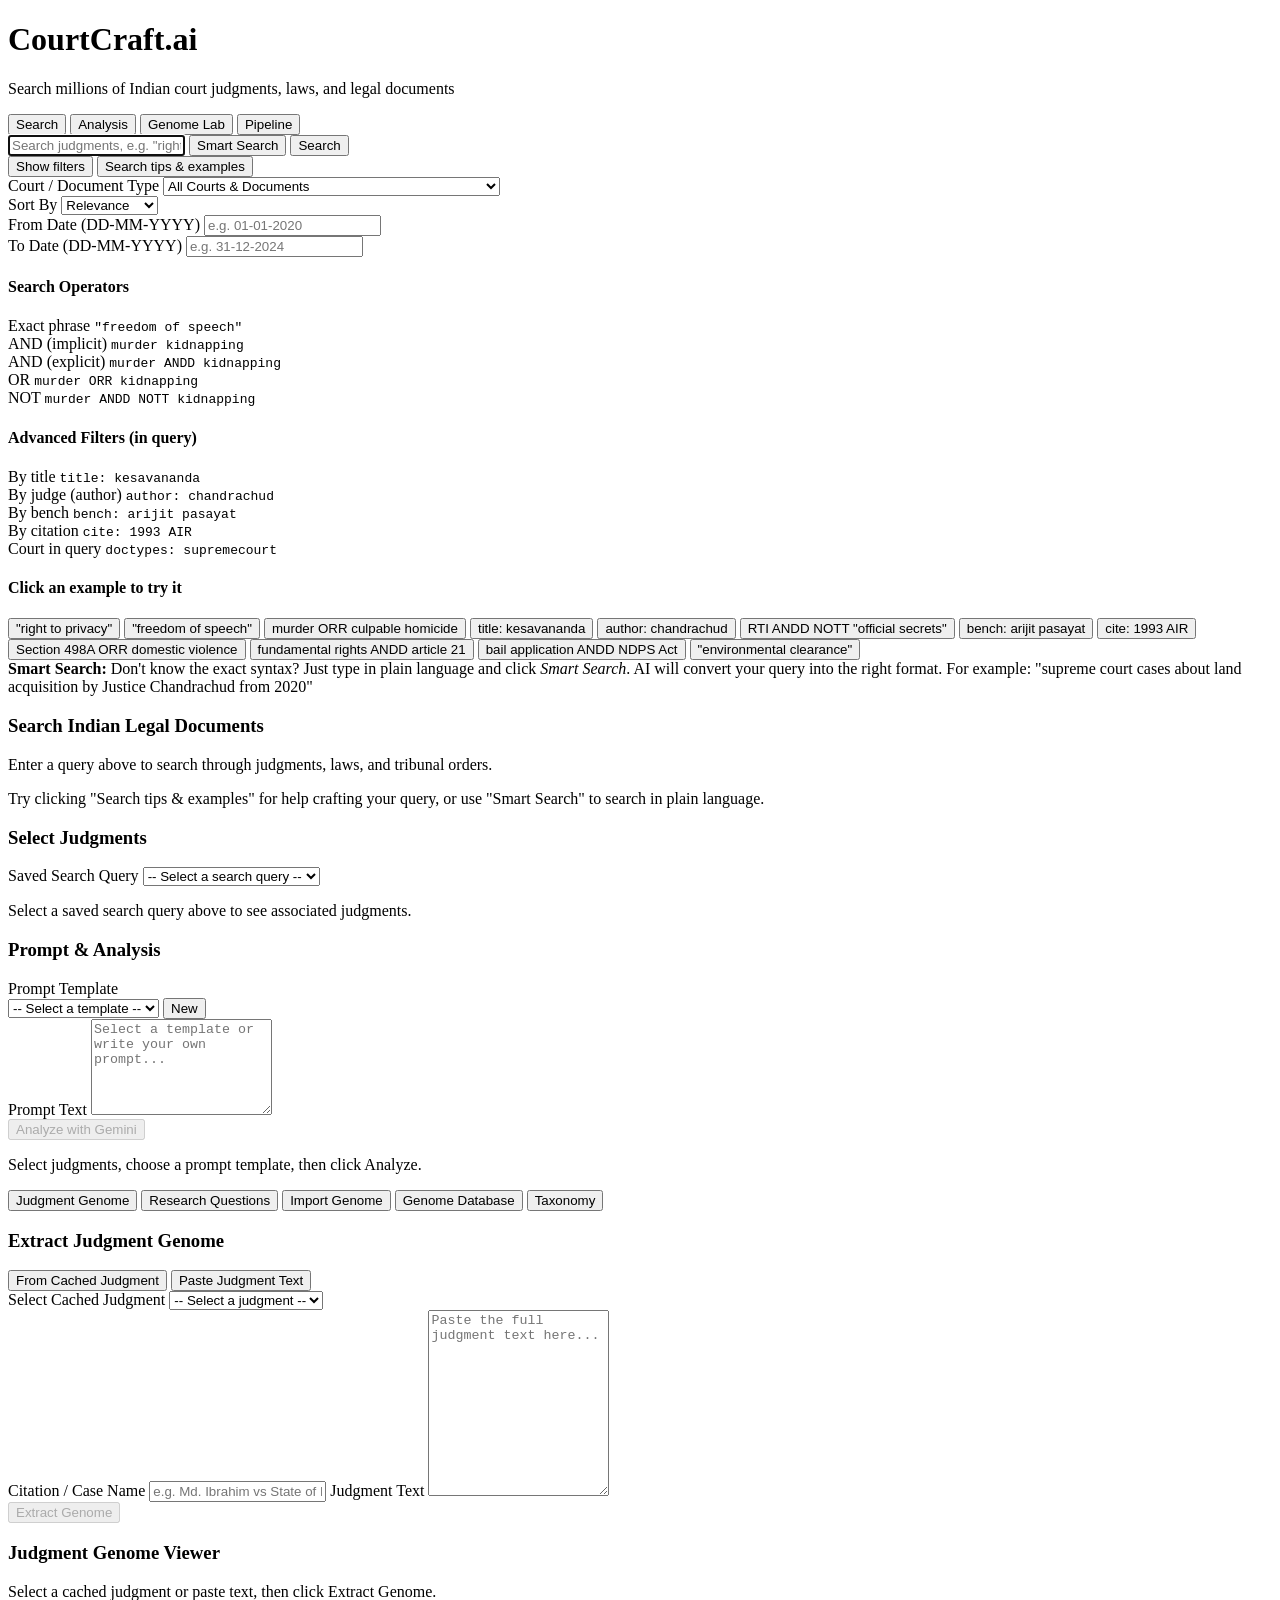
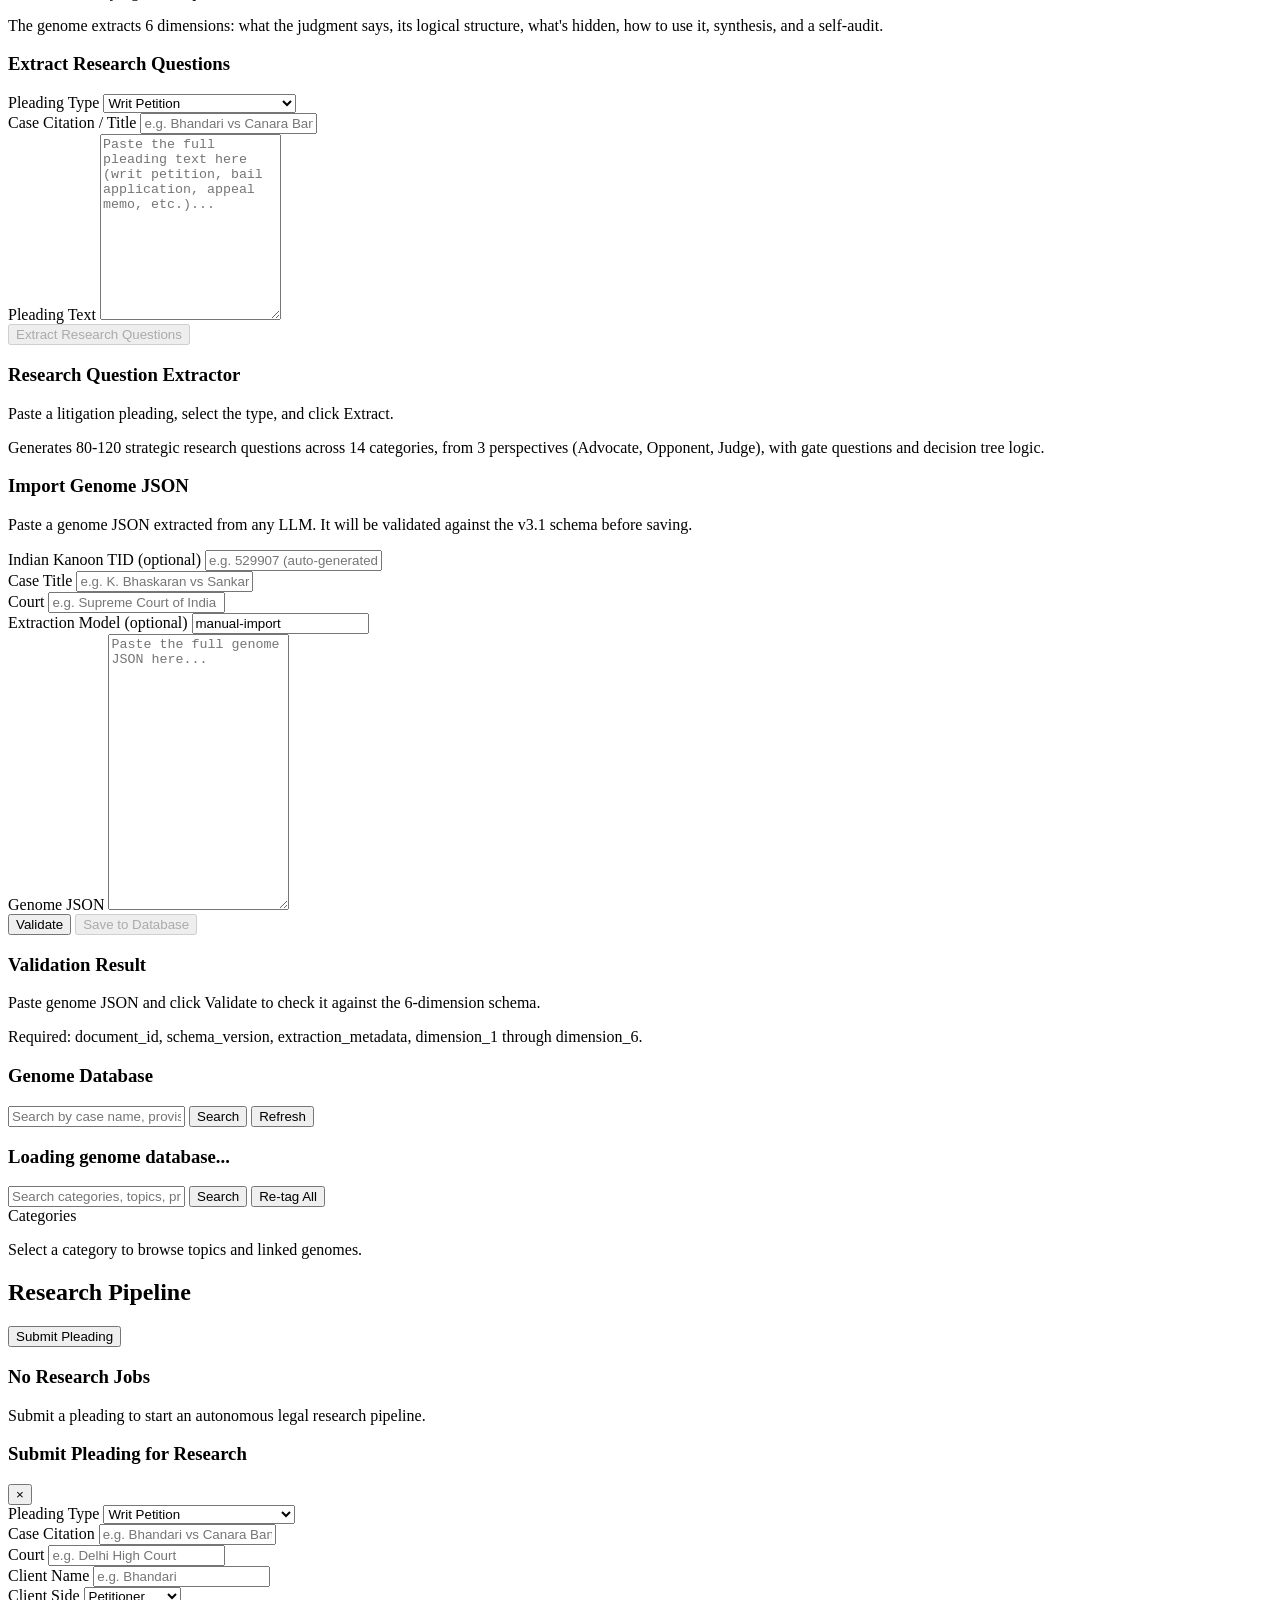
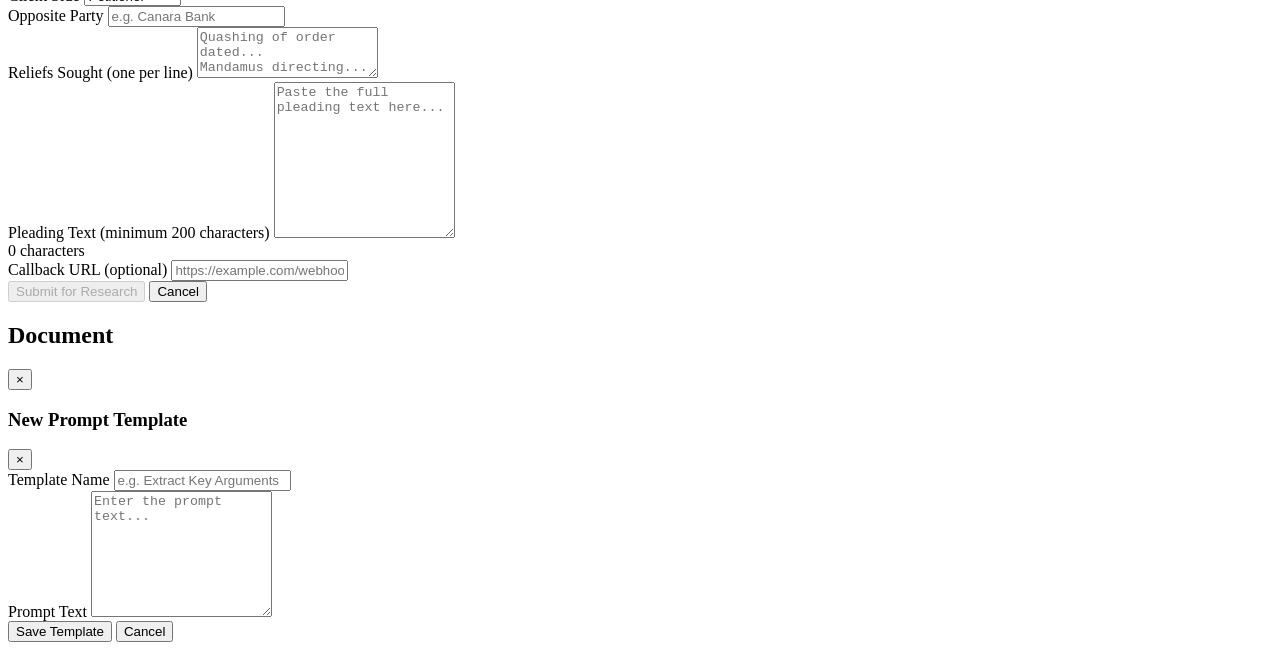
==== commit f8cbb8e8: "Add a comprehensive legal taxonomy system for genome classification Introduces a two-level taxonomy " ====
--- a/web/templates/index.html
+++ b/web/templates/index.html
@@ -265,6 +265,7 @@
                 <button class="genome-sub-tab" data-subtab="questionExtract">Research Questions</button>
                 <button class="genome-sub-tab" data-subtab="genomeImport">Import Genome</button>
                 <button class="genome-sub-tab" data-subtab="genomeDatabase">Genome Database</button>
+                <button class="genome-sub-tab" data-subtab="taxonomyBrowser">Taxonomy</button>
             </div>
 
             <div id="genomeExtractPanel" class="genome-panel active">
@@ -456,6 +457,36 @@
                     </div>
                 </div>
             </div>
+
+            <div id="taxonomyBrowserPanel" class="genome-panel">
+                <div class="taxonomy-layout">
+                    <div class="taxonomy-stats-bar" id="taxonomyStatsBar"></div>
+                    <div class="taxonomy-search-row">
+                        <input type="text" id="taxonomySearchInput" class="search-input" placeholder="Search categories, topics, provisions...">
+                        <button id="taxonomySearchBtn" class="btn-sm">Search</button>
+                        <button id="taxonomyRetagBtn" class="btn-sm btn-secondary">Re-tag All</button>
+                    </div>
+                    <div class="taxonomy-content">
+                        <div class="taxonomy-sidebar" id="taxonomySidebar">
+                            <div class="taxonomy-sidebar-header">Categories</div>
+                            <div id="taxonomyCategoryList" class="taxonomy-category-list"></div>
+                        </div>
+                        <div class="taxonomy-main" id="taxonomyMain">
+                            <div id="taxonomyTopicList" class="taxonomy-topic-list">
+                                <div class="empty-state">
+                                    <p>Select a category to browse topics and linked genomes.</p>
+                                </div>
+                            </div>
+                            <div id="taxonomyGenomeList" class="taxonomy-genome-list" style="display:none;">
+                                <button id="taxonomyBackToTopics" class="btn-sm taxonomy-back-btn">Back to Topics</button>
+                                <h4 id="taxonomyGenomeListTitle"></h4>
+                                <div id="taxonomyGenomeCards" class="taxonomy-genome-cards"></div>
+                            </div>
+                            <div id="taxonomySearchResults" class="taxonomy-search-results" style="display:none;"></div>
+                        </div>
+                    </div>
+                </div>
+            </div>
         </div>
     </div>
 
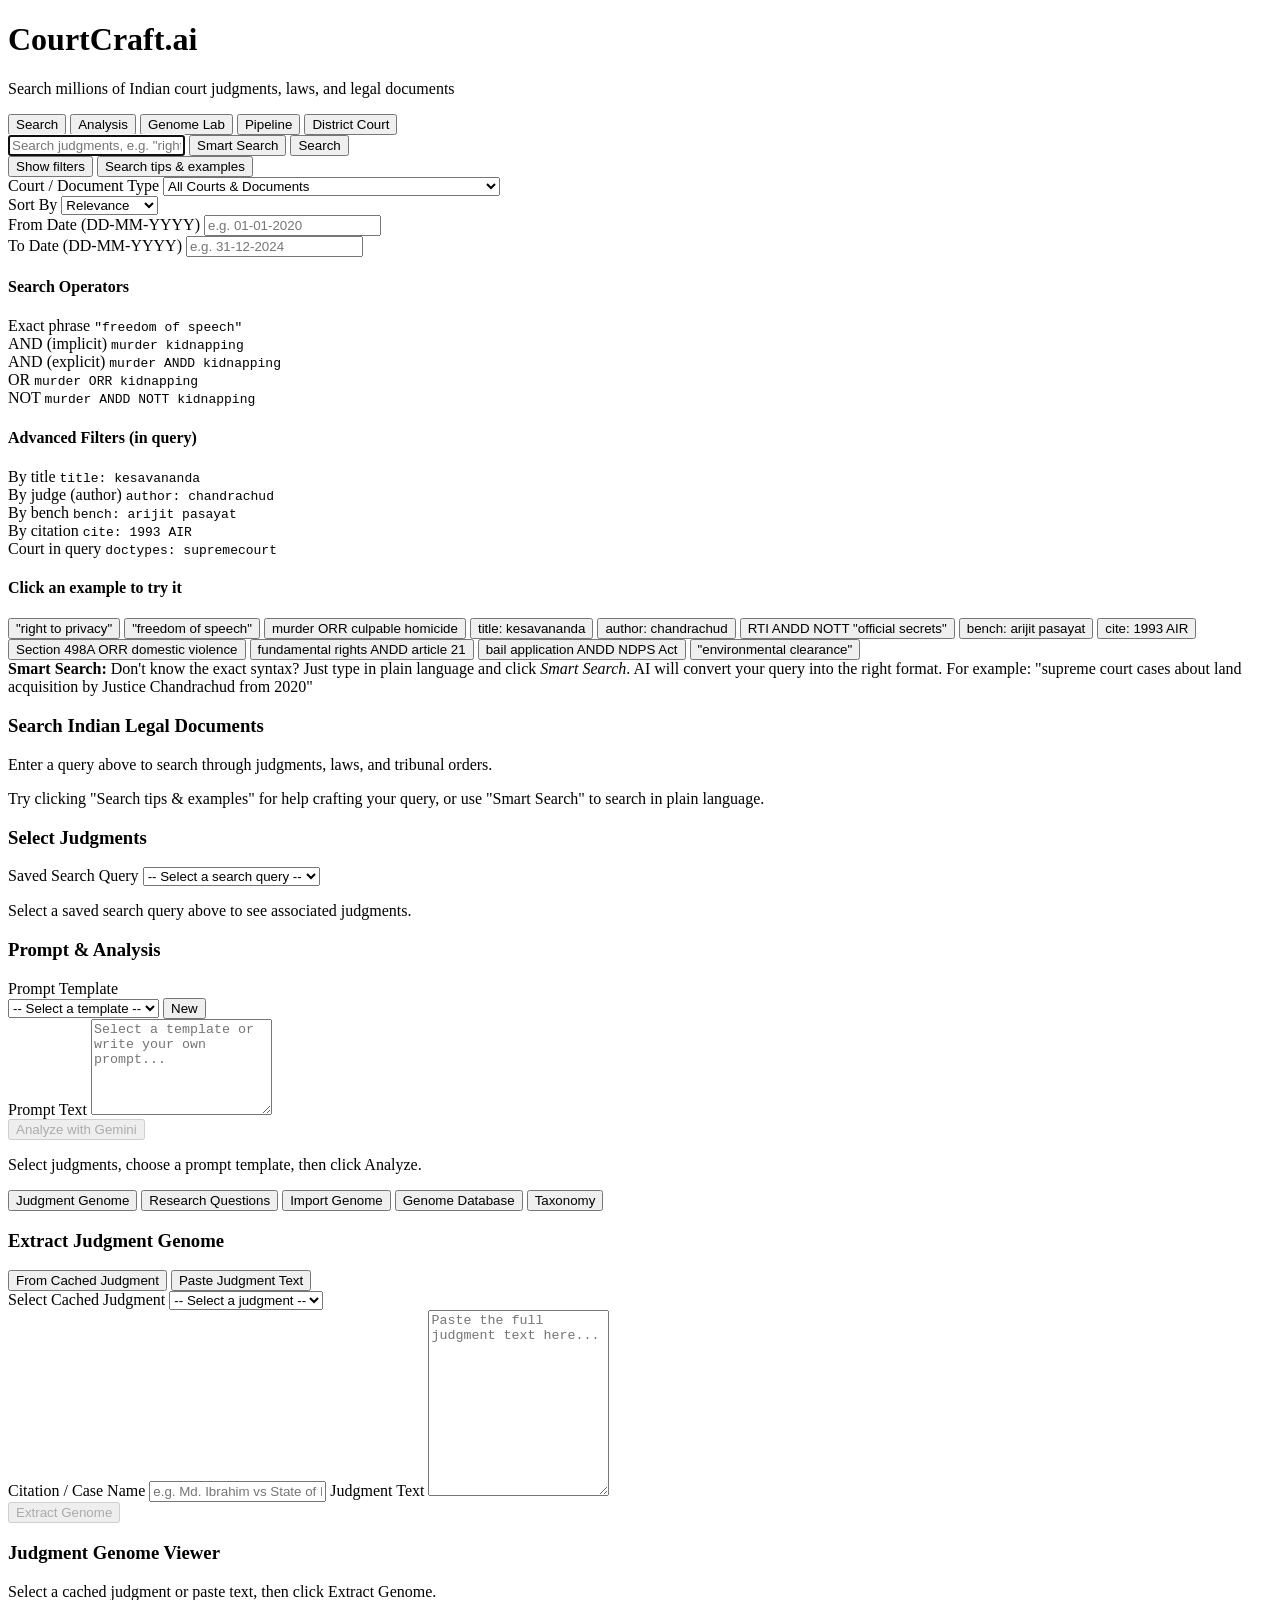
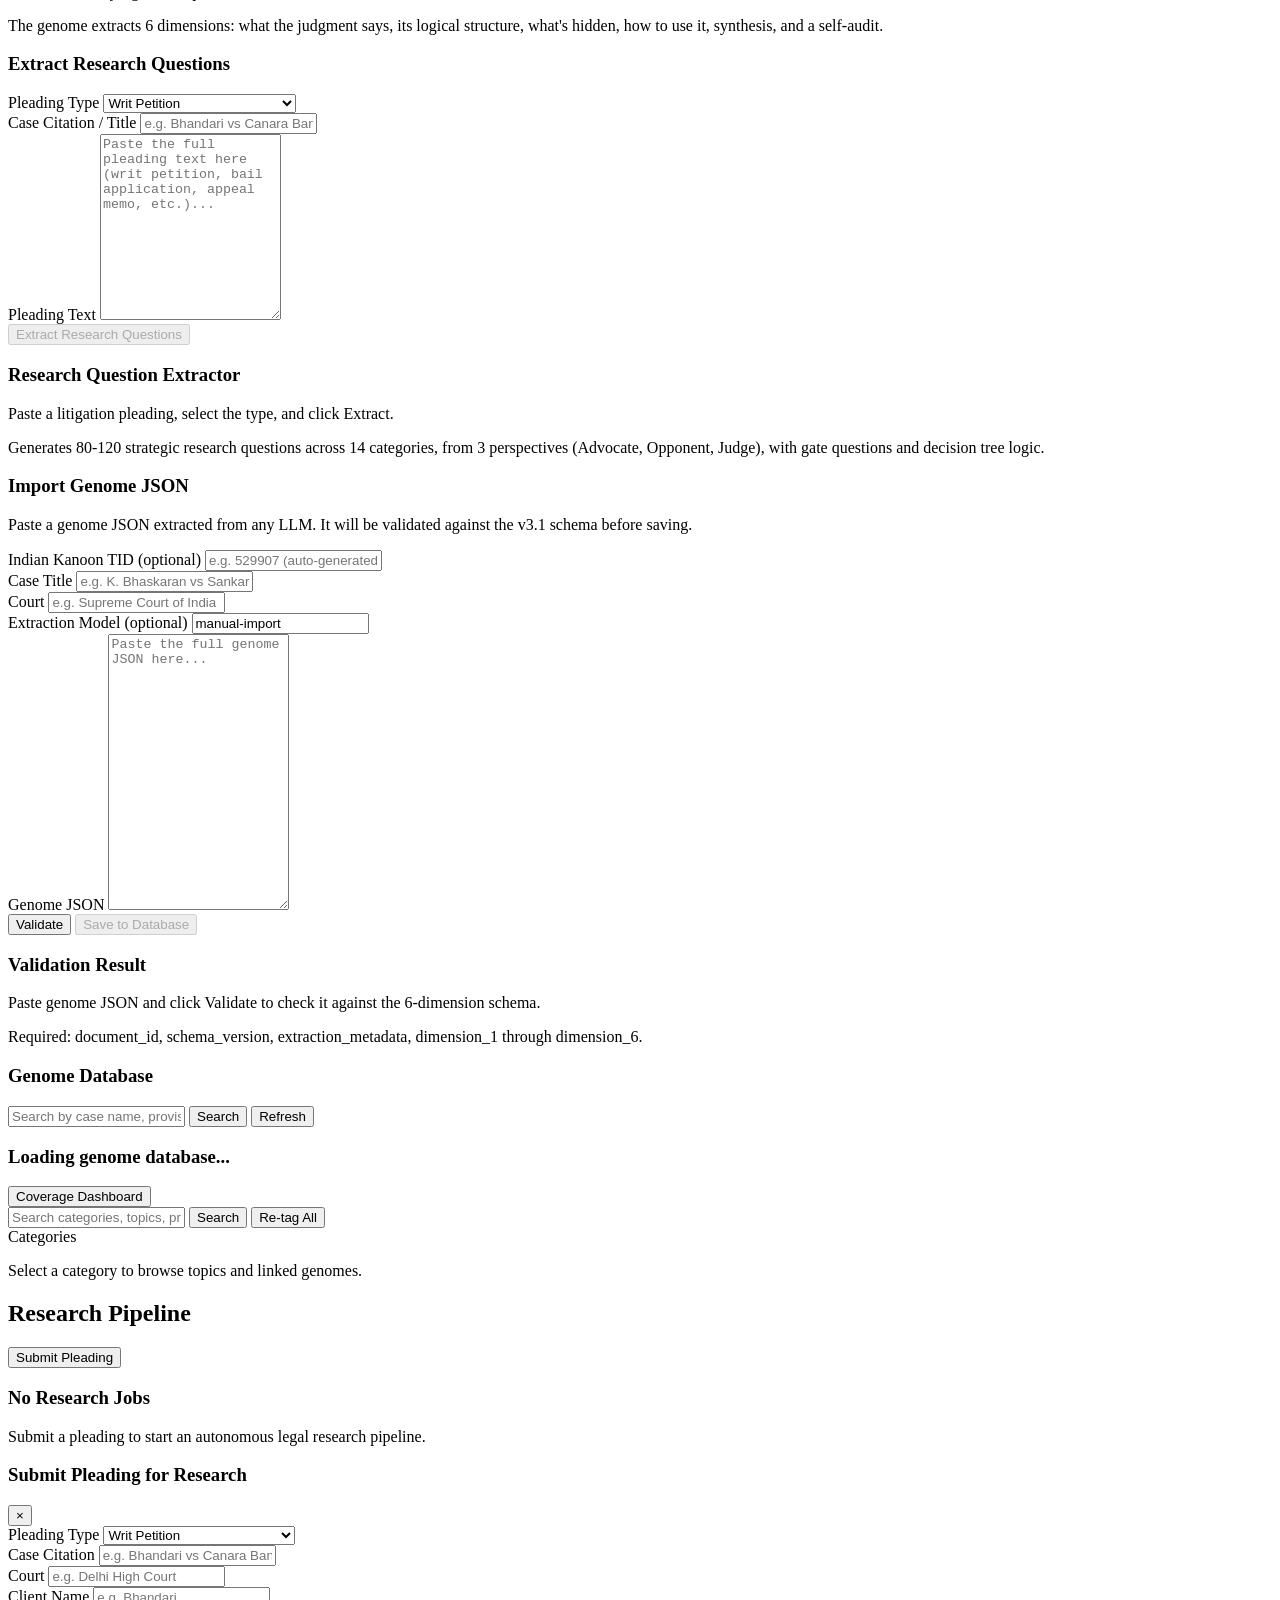
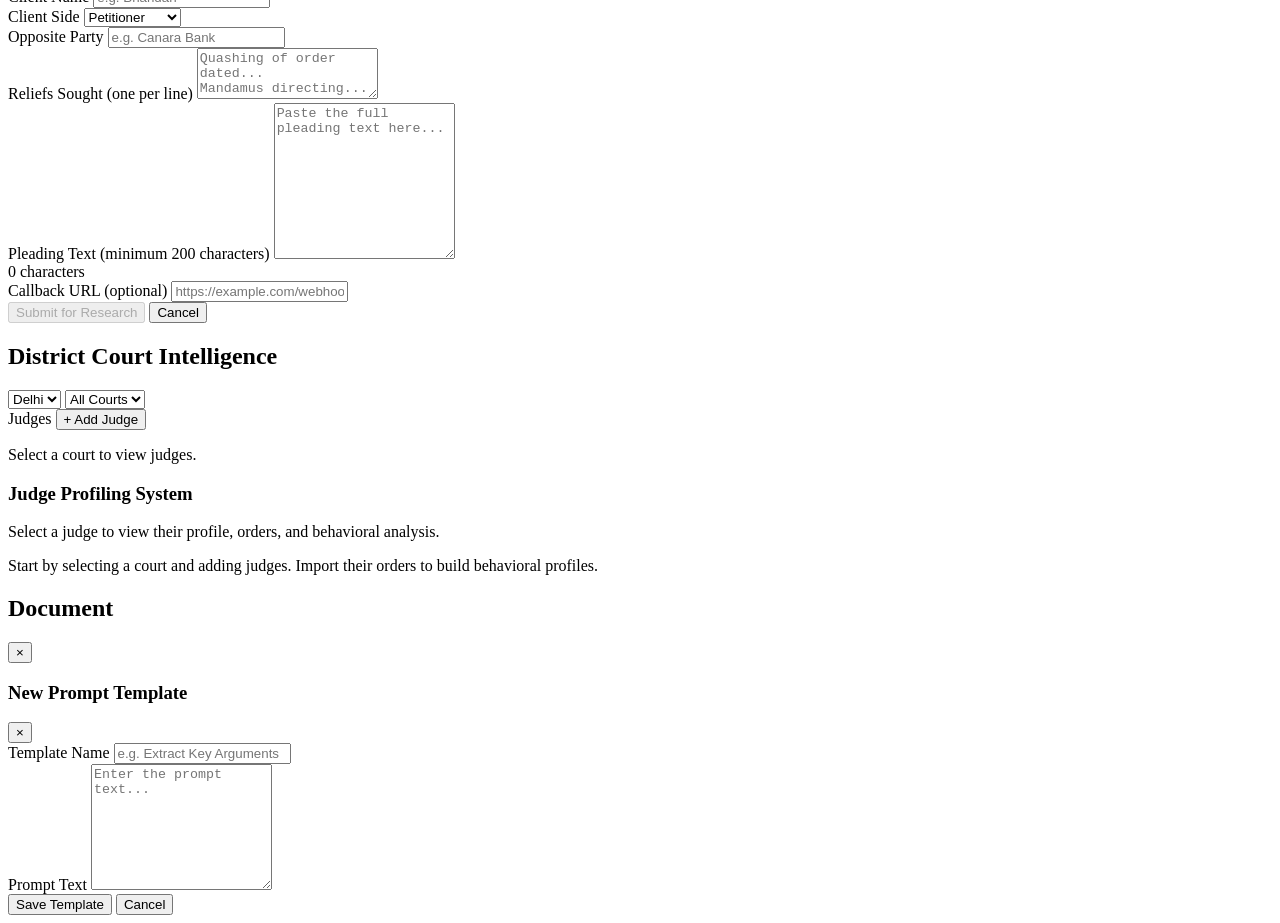
==== commit 2c76ba17: "Add new legal analysis tools and district court features Integrates AI-driven topic synthesis and co" ====
--- a/web/templates/index.html
+++ b/web/templates/index.html
@@ -16,6 +16,7 @@
                 <button class="nav-tab" data-view="analysis">Analysis</button>
                 <button class="nav-tab" data-view="genomeLab">Genome Lab</button>
                 <button class="nav-tab" data-view="pipeline">Pipeline</button>
+                <button class="nav-tab" data-view="districtCourt">District Court</button>
             </div>
         </div>
     </div>
@@ -461,6 +462,13 @@
             <div id="taxonomyBrowserPanel" class="genome-panel">
                 <div class="taxonomy-layout">
                     <div class="taxonomy-stats-bar" id="taxonomyStatsBar"></div>
+                    <div class="heatmap-toggle-row">
+                        <button id="heatmapToggleBtn" class="btn-sm btn-secondary">Coverage Dashboard</button>
+                    </div>
+                    <div id="heatmapDashboard" class="heatmap-dashboard" style="display:none;">
+                        <div class="heatmap-summary" id="heatmapSummary"></div>
+                        <div class="heatmap-grid" id="heatmapGrid"></div>
+                    </div>
                     <div class="taxonomy-search-row">
                         <input type="text" id="taxonomySearchInput" class="search-input" placeholder="Search categories, topics, provisions...">
                         <button id="taxonomySearchBtn" class="btn-sm">Search</button>
@@ -478,11 +486,17 @@
                                 </div>
                             </div>
                             <div id="taxonomyGenomeList" class="taxonomy-genome-list" style="display:none;">
-                                <button id="taxonomyBackToTopics" class="btn-sm taxonomy-back-btn">Back to Topics</button>
+                                <div class="taxonomy-genome-header-row">
+                                    <button id="taxonomyBackToTopics" class="btn-sm taxonomy-back-btn">Back to Topics</button>
+                                    <button id="taxonomyCompareBtn" class="btn-sm btn-secondary" style="display:none;">Compare Selected</button>
+                                </div>
                                 <h4 id="taxonomyGenomeListTitle"></h4>
                                 <div id="taxonomyGenomeCards" class="taxonomy-genome-cards"></div>
                             </div>
                             <div id="taxonomySearchResults" class="taxonomy-search-results" style="display:none;"></div>
+                            <div id="taxonomySynthesisPanel" class="taxonomy-synthesis-panel" style="display:none;"></div>
+                            <div id="taxonomyConflictPanel" class="taxonomy-conflict-panel" style="display:none;"></div>
+                            <div id="taxonomyComparePanel" class="taxonomy-compare-panel" style="display:none;"></div>
                         </div>
                     </div>
                 </div>
@@ -616,6 +630,124 @@
         </div>
     </div>
 
+    <div id="districtCourtView" class="view-panel">
+        <div class="container">
+            <div class="dc-header">
+                <h2>District Court Intelligence</h2>
+                <div class="dc-controls">
+                    <select id="dcCitySelect" class="dc-select">
+                        <option value="Delhi">Delhi</option>
+                    </select>
+                    <select id="dcCourtSelect" class="dc-select">
+                        <option value="">All Courts</option>
+                    </select>
+                </div>
+            </div>
+            <div class="dc-layout">
+                <div class="dc-sidebar">
+                    <div class="dc-sidebar-header">
+                        <span>Judges</span>
+                        <button id="dcAddJudgeBtn" class="btn-sm">+ Add Judge</button>
+                    </div>
+                    <div id="dcJudgeList" class="dc-judge-list">
+                        <div class="empty-state"><p>Select a court to view judges.</p></div>
+                    </div>
+                </div>
+                <div class="dc-main">
+                    <div id="dcWelcome" class="empty-state">
+                        <h3>Judge Profiling System</h3>
+                        <p>Select a judge to view their profile, orders, and behavioral analysis.</p>
+                        <p class="empty-hint">Start by selecting a court and adding judges. Import their orders to build behavioral profiles.</p>
+                    </div>
+                    <div id="dcJudgeProfile" style="display:none;">
+                        <div class="dc-judge-header" id="dcJudgeHeader"></div>
+                        <div class="dc-judge-tabs">
+                            <button class="dc-tab active" data-dctab="orders">Orders</button>
+                            <button class="dc-tab" data-dctab="profile">Mind Map</button>
+                            <button class="dc-tab" data-dctab="import">Import Order</button>
+                        </div>
+                        <div id="dcTabOrders" class="dc-tab-content active">
+                            <div id="dcOrdersList" class="dc-orders-list">
+                                <div class="empty-state"><p>No orders imported yet.</p></div>
+                            </div>
+                        </div>
+                        <div id="dcTabProfile" class="dc-tab-content">
+                            <div id="dcProfileContent" class="dc-profile-content">
+                                <div class="empty-state">
+                                    <h3>Judge Mind Map</h3>
+                                    <p>Import at least 10 orders to enable behavioral analysis.</p>
+                                </div>
+                            </div>
+                        </div>
+                        <div id="dcTabImport" class="dc-tab-content">
+                            <div class="dc-import-form">
+                                <div class="dc-form-row">
+                                    <div class="dc-form-field">
+                                        <label>Case Number</label>
+                                        <input type="text" id="dcOrderCaseNum" class="search-input" placeholder="e.g. Bail App. 1234/2025">
+                                    </div>
+                                    <div class="dc-form-field">
+                                        <label>Order Date</label>
+                                        <input type="date" id="dcOrderDate" class="search-input">
+                                    </div>
+                                </div>
+                                <div class="dc-form-row">
+                                    <div class="dc-form-field">
+                                        <label>Case Type</label>
+                                        <select id="dcOrderType" class="dc-select">
+                                            <option value="bail">Bail Application</option>
+                                            <option value="interim">Interim Application</option>
+                                            <option value="final">Final Order/Judgment</option>
+                                            <option value="misc">Miscellaneous</option>
+                                        </select>
+                                    </div>
+                                </div>
+                                <div class="dc-form-row">
+                                    <div class="dc-form-field">
+                                        <label>Petitioner</label>
+                                        <input type="text" id="dcOrderPetitioner" class="search-input" placeholder="Petitioner name">
+                                    </div>
+                                    <div class="dc-form-field">
+                                        <label>Respondent</label>
+                                        <input type="text" id="dcOrderRespondent" class="search-input" placeholder="Respondent name">
+                                    </div>
+                                </div>
+                                <div class="dc-form-field" style="margin-top:8px;">
+                                    <label>Order Text</label>
+                                    <textarea id="dcOrderText" class="genome-textarea" rows="10" placeholder="Paste the full order text here..."></textarea>
+                                </div>
+                                <button id="dcSaveOrderBtn" class="genome-extract-btn" style="margin-top:12px;">Save Order</button>
+                            </div>
+                        </div>
+                    </div>
+                </div>
+            </div>
+        </div>
+    </div>
+
+    <div id="dcAddJudgeModal" class="modal-overlay" style="display:none;">
+        <div class="modal-panel">
+            <div class="modal-header">
+                <h3>Add Judge</h3>
+                <button id="dcJudgeModalClose" class="doc-close">&times;</button>
+            </div>
+            <div class="modal-body">
+                <div class="analysis-section">
+                    <label>Judge Name</label>
+                    <input type="text" id="dcJudgeName" class="search-input" placeholder="e.g. Hon'ble Sh. Amit Bansal">
+                </div>
+                <div class="analysis-section">
+                    <label>Designation</label>
+                    <input type="text" id="dcJudgeDesignation" class="search-input" placeholder="e.g. Additional Sessions Judge">
+                </div>
+            </div>
+            <div class="modal-footer">
+                <button id="dcJudgeSaveBtn" class="analyze-btn">Save Judge</button>
+                <button id="dcJudgeCancelBtn" class="btn-sm">Cancel</button>
+            </div>
+        </div>
+    </div>
+
     <div id="docOverlay" class="doc-overlay">
         <div class="doc-panel">
             <div class="doc-header">
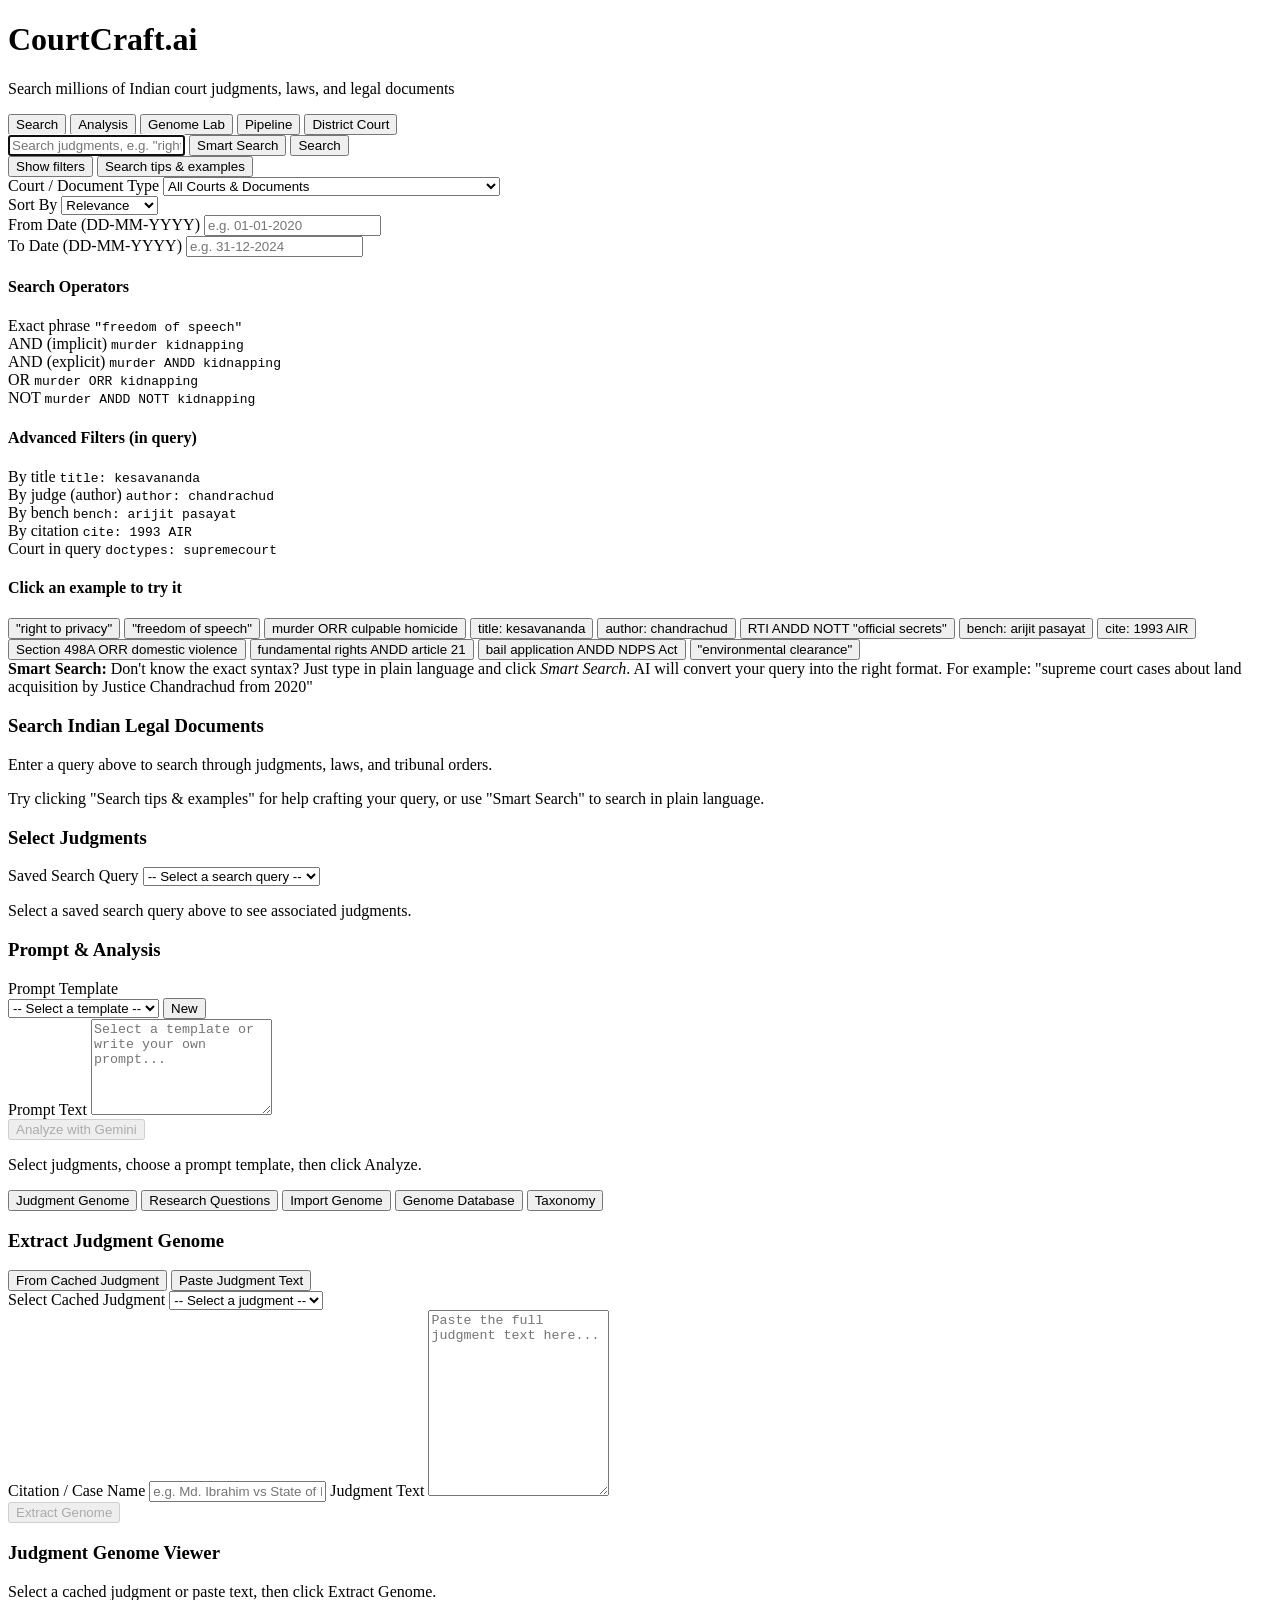
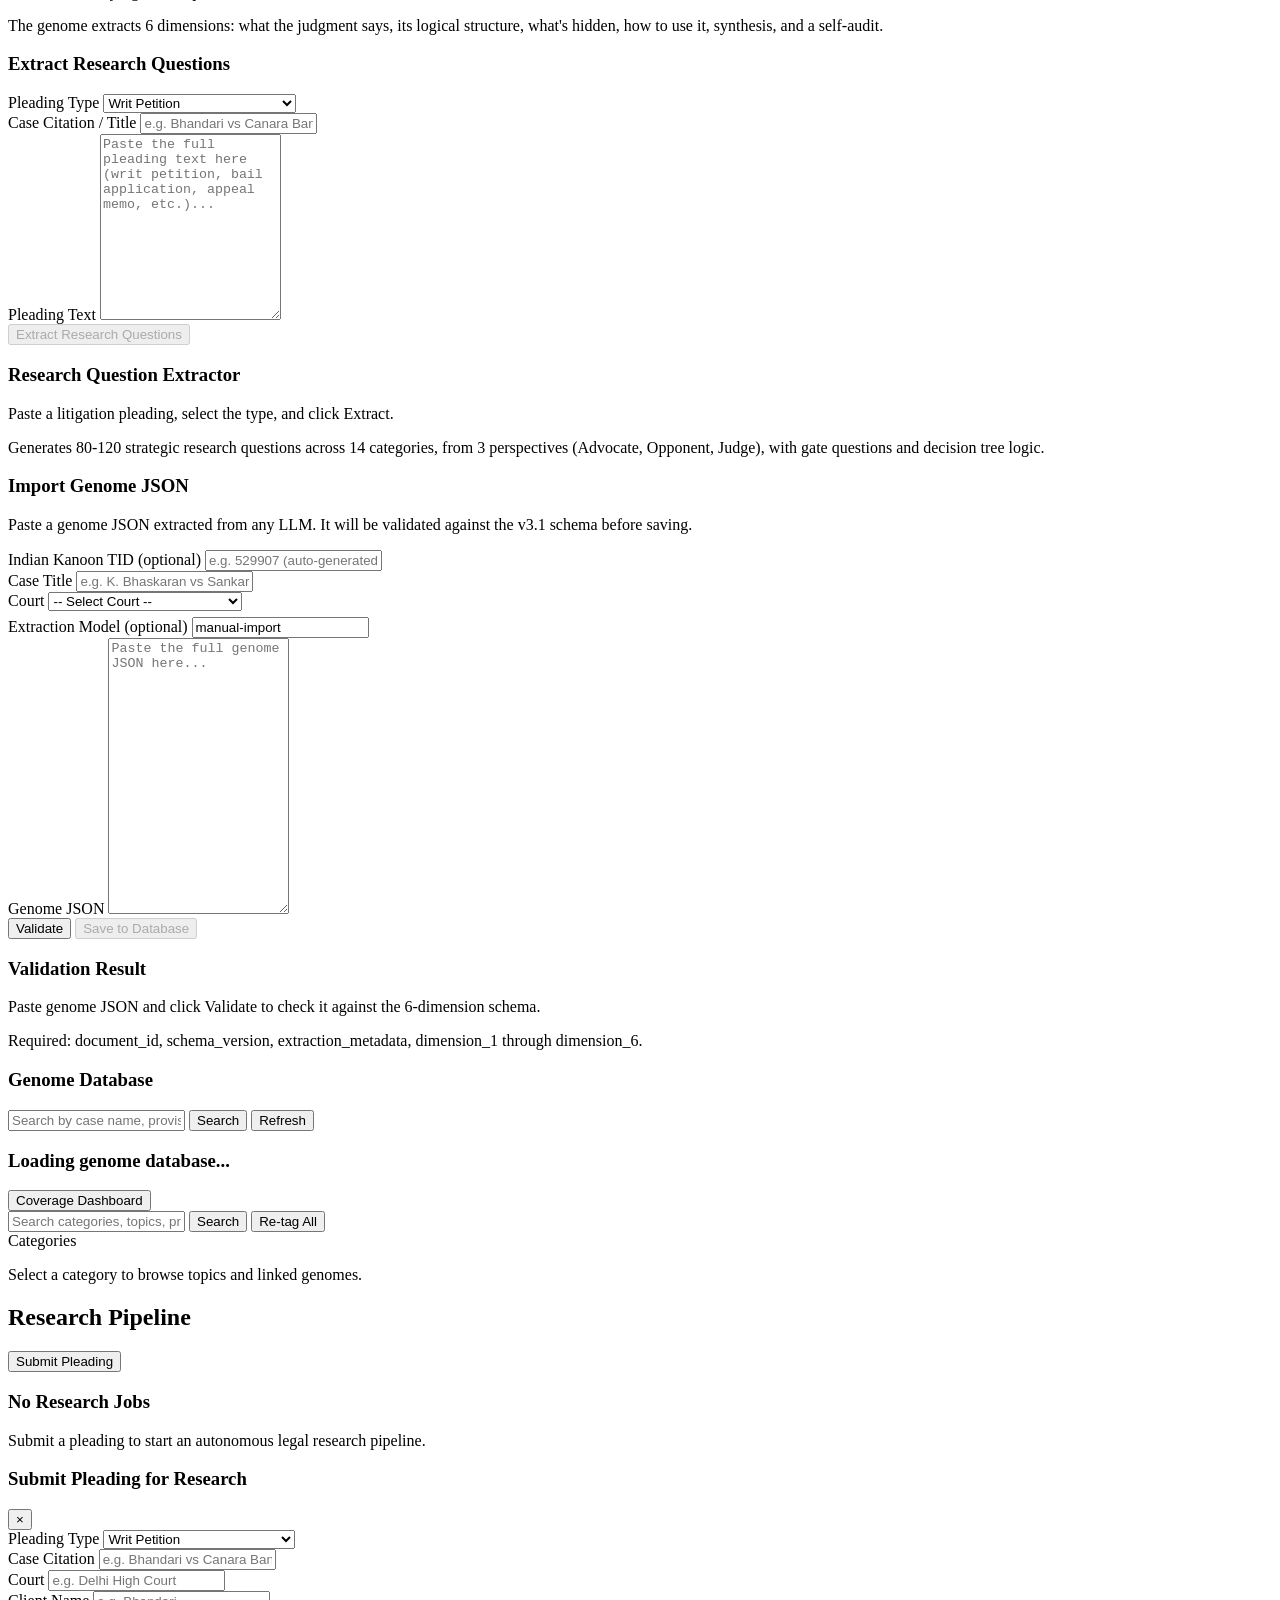
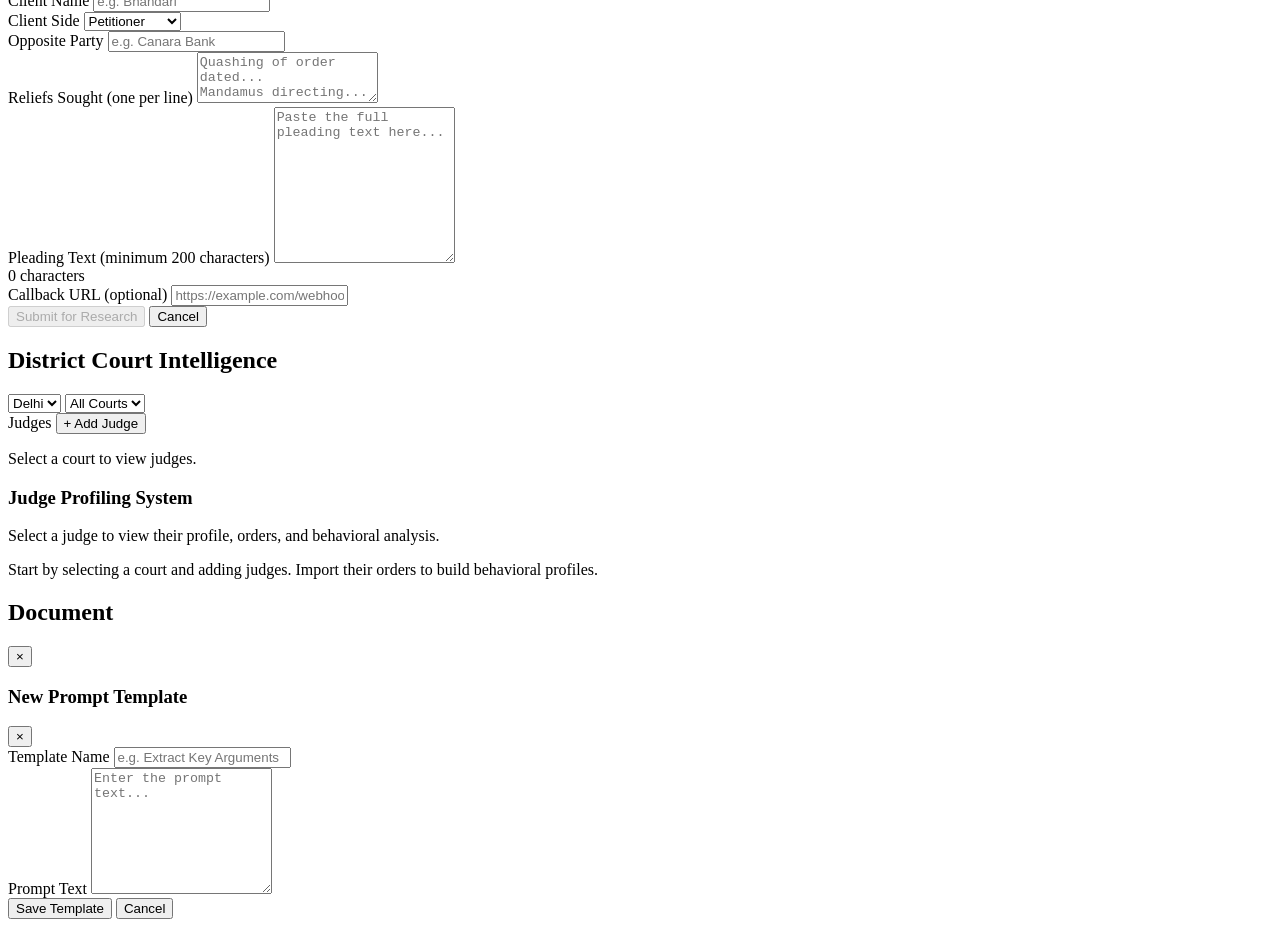
==== commit 49504b1d: "Add ability to import and display Delhi district court judgments Integrates Delhi district court gen" ====
--- a/web/templates/index.html
+++ b/web/templates/index.html
@@ -397,7 +397,28 @@
                         </div>
                         <div class="analysis-section">
                             <label for="importCourtInput">Court</label>
-                            <input type="text" id="importCourtInput" class="search-input" placeholder="e.g. Supreme Court of India">
+                            <select id="importCourtSelect" class="search-input" style="margin-bottom:6px;">
+                                <option value="">-- Select Court --</option>
+                                <option value="Supreme Court of India">Supreme Court of India</option>
+                                <optgroup label="High Courts">
+                                    <option value="Delhi High Court">Delhi High Court</option>
+                                    <option value="Bombay High Court">Bombay High Court</option>
+                                    <option value="Madras High Court">Madras High Court</option>
+                                    <option value="Calcutta High Court">Calcutta High Court</option>
+                                    <option value="Karnataka High Court">Karnataka High Court</option>
+                                    <option value="Allahabad High Court">Allahabad High Court</option>
+                                </optgroup>
+                                <optgroup label="Delhi District Courts">
+                                    <option value="delhidc:Saket District Court">Saket District Court, Delhi</option>
+                                    <option value="delhidc:Patiala House Court">Patiala House Court, Delhi</option>
+                                    <option value="delhidc:Tis Hazari Court">Tis Hazari Court, Delhi</option>
+                                    <option value="delhidc:Rohini Court">Rohini Court, Delhi</option>
+                                    <option value="delhidc:Dwarka Court">Dwarka Court, Delhi</option>
+                                    <option value="delhidc:Karkardooma Court">Karkardooma Court, Delhi</option>
+                                </optgroup>
+                                <option value="custom">Other (type below)</option>
+                            </select>
+                            <input type="text" id="importCourtInput" class="search-input" placeholder="Or type court name manually" style="display:none;">
                         </div>
                         <div class="analysis-section">
                             <label for="importModelInput">Extraction Model (optional)</label>
@@ -654,10 +675,19 @@
                     </div>
                 </div>
                 <div class="dc-main">
-                    <div id="dcWelcome" class="empty-state">
-                        <h3>Judge Profiling System</h3>
-                        <p>Select a judge to view their profile, orders, and behavioral analysis.</p>
-                        <p class="empty-hint">Start by selecting a court and adding judges. Import their orders to build behavioral profiles.</p>
+                    <div id="dcWelcome">
+                        <div class="empty-state" style="margin-bottom:16px;">
+                            <h3>Judge Profiling System</h3>
+                            <p>Select a judge to view their profile, orders, and behavioral analysis.</p>
+                            <p class="empty-hint">Start by selecting a court and adding judges. Import their orders to build behavioral profiles.</p>
+                        </div>
+                        <div id="dcFetchedSection" class="dc-fetched-section" style="display:none;">
+                            <div class="dc-fetched-header">
+                                <h3>Fetched Delhi DC Judgments</h3>
+                                <button id="dcRefreshFetchedBtn" class="btn-sm">Refresh</button>
+                            </div>
+                            <div id="dcFetchedList" class="dc-fetched-list"></div>
+                        </div>
                     </div>
                     <div id="dcJudgeProfile" style="display:none;">
                         <div class="dc-judge-header" id="dcJudgeHeader"></div>
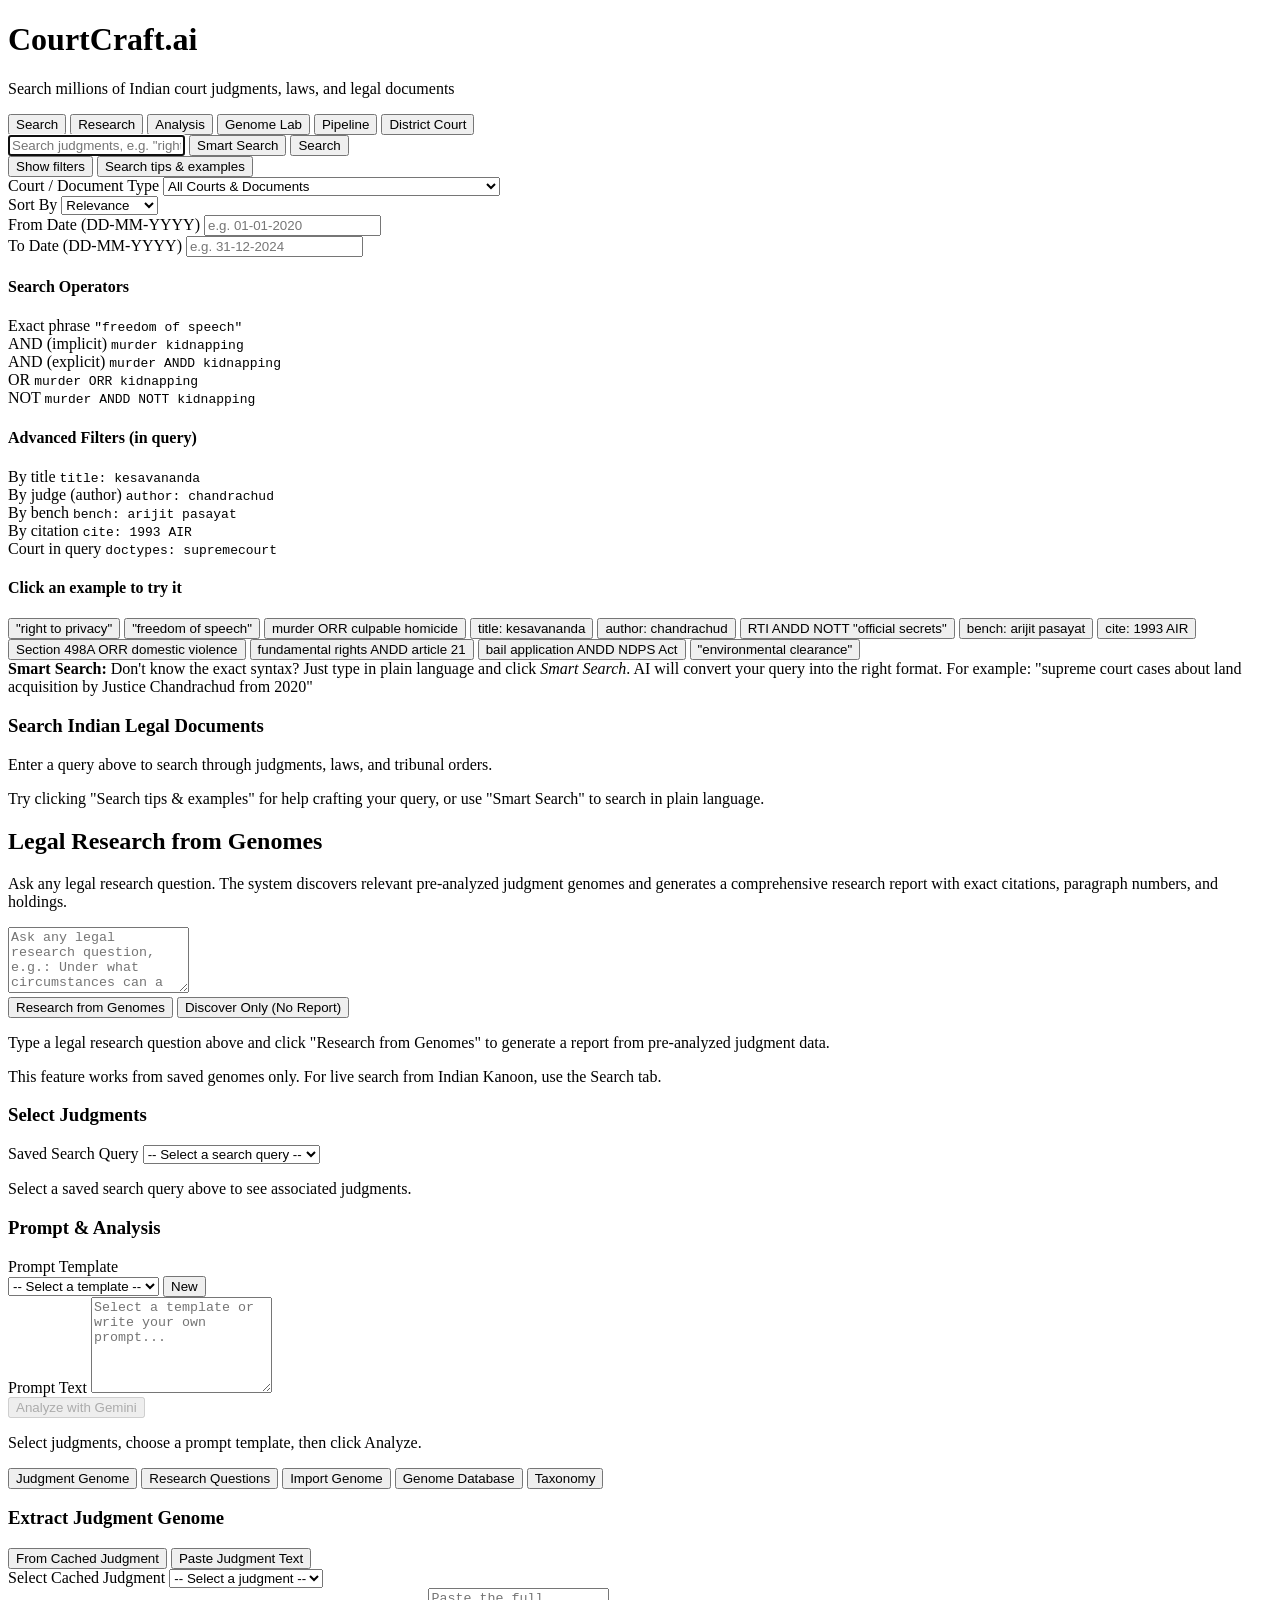
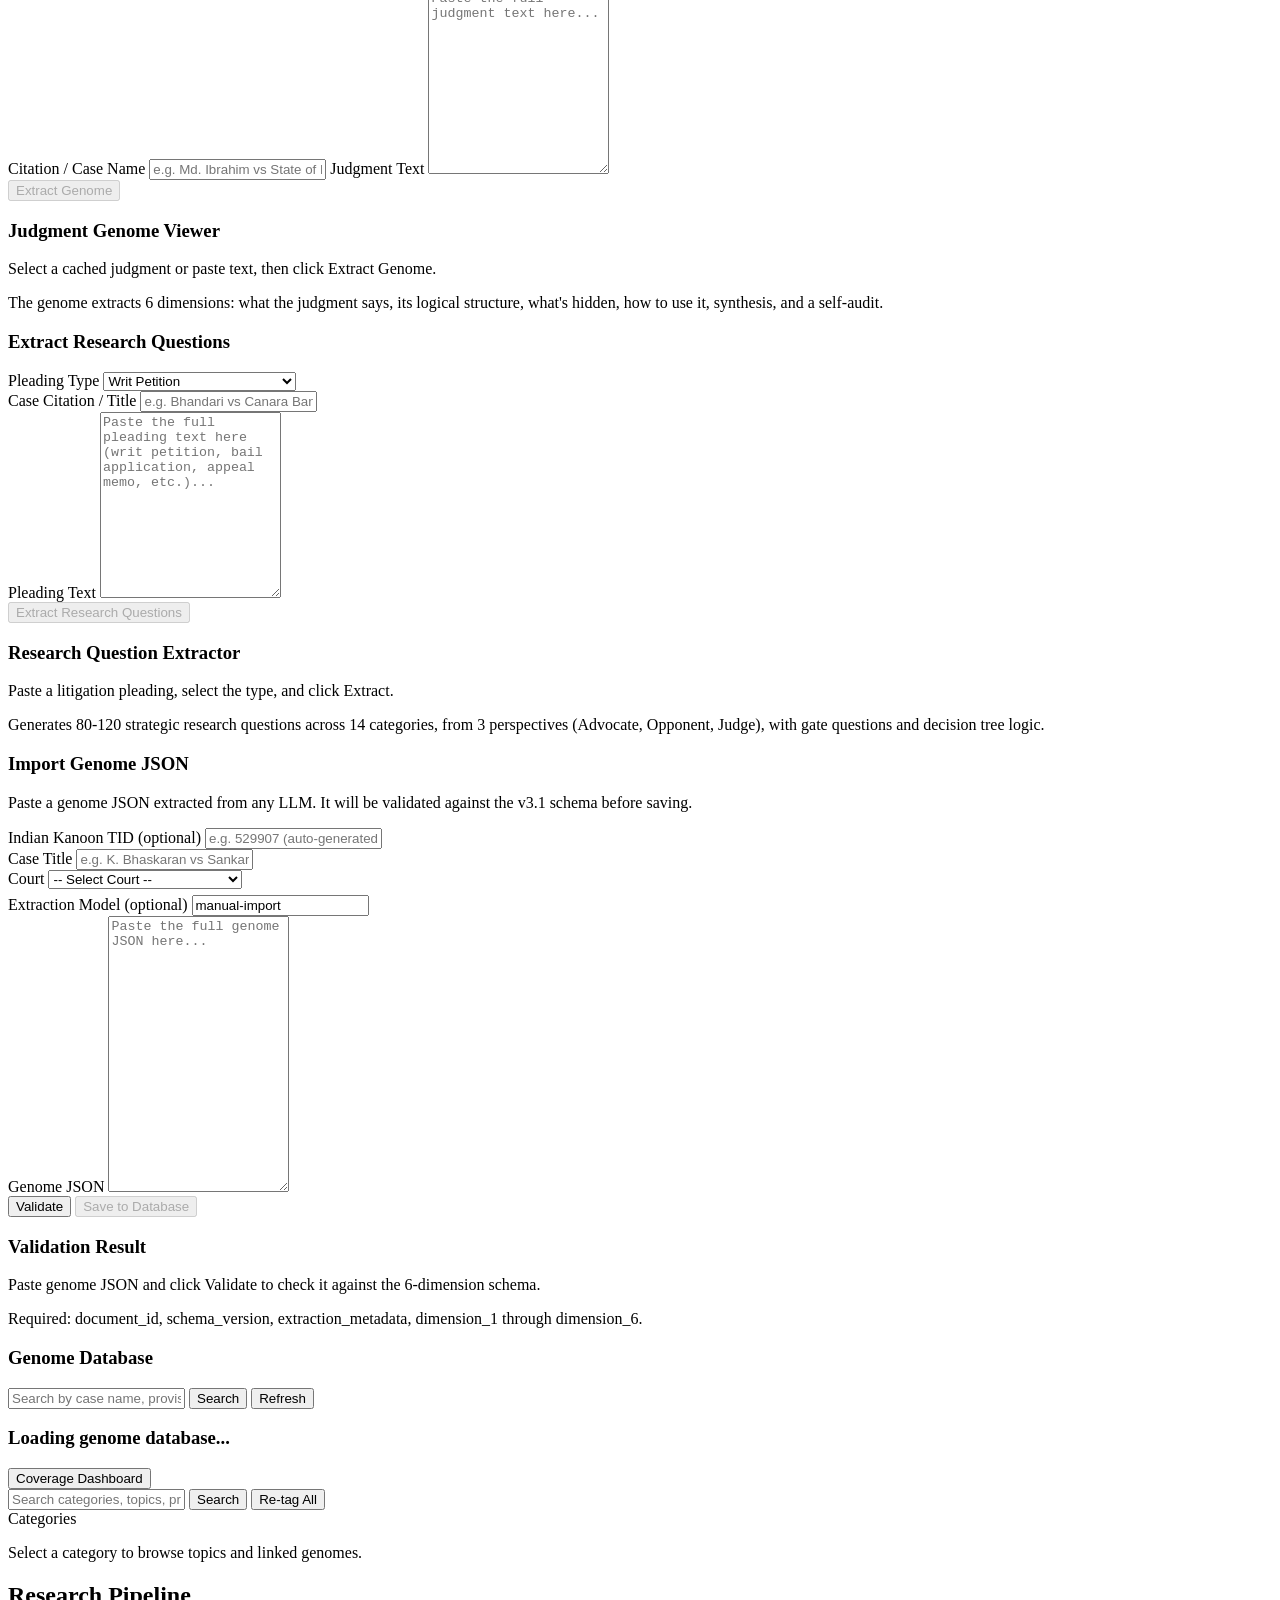
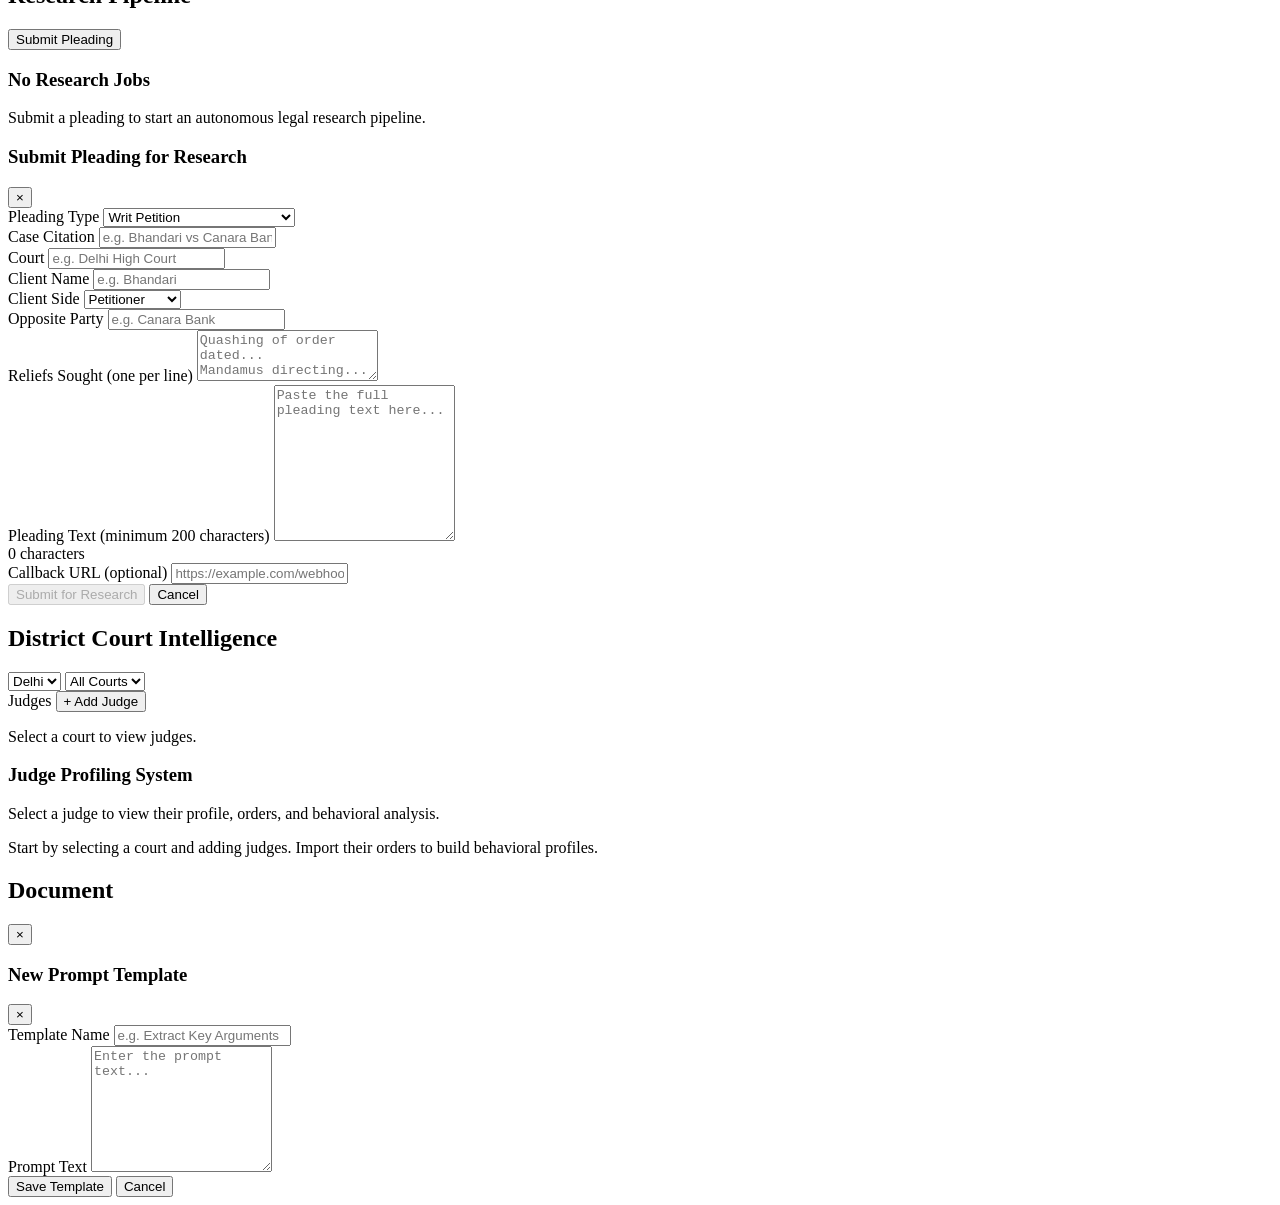
==== commit 33bcbfb8: "Add a new feature for in-depth legal research using case genomes Introduces a genome-based legal res" ====
--- a/web/templates/index.html
+++ b/web/templates/index.html
@@ -13,6 +13,7 @@
             <p>Search millions of Indian court judgments, laws, and legal documents</p>
             <div class="nav-tabs">
                 <button class="nav-tab active" data-view="search">Search</button>
+                <button class="nav-tab research-tab" data-view="genomeResearch">Research</button>
                 <button class="nav-tab" data-view="analysis">Analysis</button>
                 <button class="nav-tab" data-view="genomeLab">Genome Lab</button>
                 <button class="nav-tab" data-view="pipeline">Pipeline</button>
@@ -206,6 +207,45 @@
         </div>
     </div>
 
+    <div id="genomeResearchView" class="view-panel">
+        <div class="container">
+            <div class="research-header">
+                <h2>Legal Research from Genomes</h2>
+                <p>Ask any legal research question. The system discovers relevant pre-analyzed judgment genomes and generates a comprehensive research report with exact citations, paragraph numbers, and holdings.</p>
+            </div>
+            <div class="research-input-section">
+                <textarea id="researchQuestion" class="research-textarea" rows="4" placeholder="Ask any legal research question, e.g.: Under what circumstances can a cheque bounce complaint under Section 138 NI Act be quashed under Section 482 CrPC?"></textarea>
+                <div class="research-controls">
+                    <button id="researchBtn" class="research-btn">Research from Genomes</button>
+                    <button id="discoverOnlyBtn" class="discover-btn">Discover Only (No Report)</button>
+                </div>
+            </div>
+            <div id="researchProgress" class="research-progress" style="display:none;">
+                <div class="progress-steps">
+                    <div class="progress-step" id="stepExpand"><span class="step-icon"></span> Expanding query...</div>
+                    <div class="progress-step" id="stepDiscover"><span class="step-icon"></span> Discovering genomes...</div>
+                    <div class="progress-step" id="stepFilter"><span class="step-icon"></span> Filtering relevance...</div>
+                    <div class="progress-step" id="stepGenerate"><span class="step-icon"></span> Generating report...</div>
+                </div>
+            </div>
+            <div id="researchResults" class="research-results" style="display:none;">
+                <div class="research-discovery" id="discoveryPanel">
+                    <h3>Discovery Results</h3>
+                    <div class="discovery-stats" id="discoveryStats"></div>
+                    <div class="discovery-genomes" id="discoveryGenomes"></div>
+                </div>
+                <div class="research-report" id="reportPanel" style="display:none;">
+                    <h3>Legal Research Report</h3>
+                    <div class="report-content" id="reportContent"></div>
+                </div>
+            </div>
+            <div id="researchEmpty" class="empty-state">
+                <p>Type a legal research question above and click "Research from Genomes" to generate a report from pre-analyzed judgment data.</p>
+                <p class="research-note">This feature works from saved genomes only. For live search from Indian Kanoon, use the Search tab.</p>
+            </div>
+        </div>
+    </div>
+
     <div id="analysisView" class="view-panel">
         <div class="container">
             <div class="analysis-layout">
